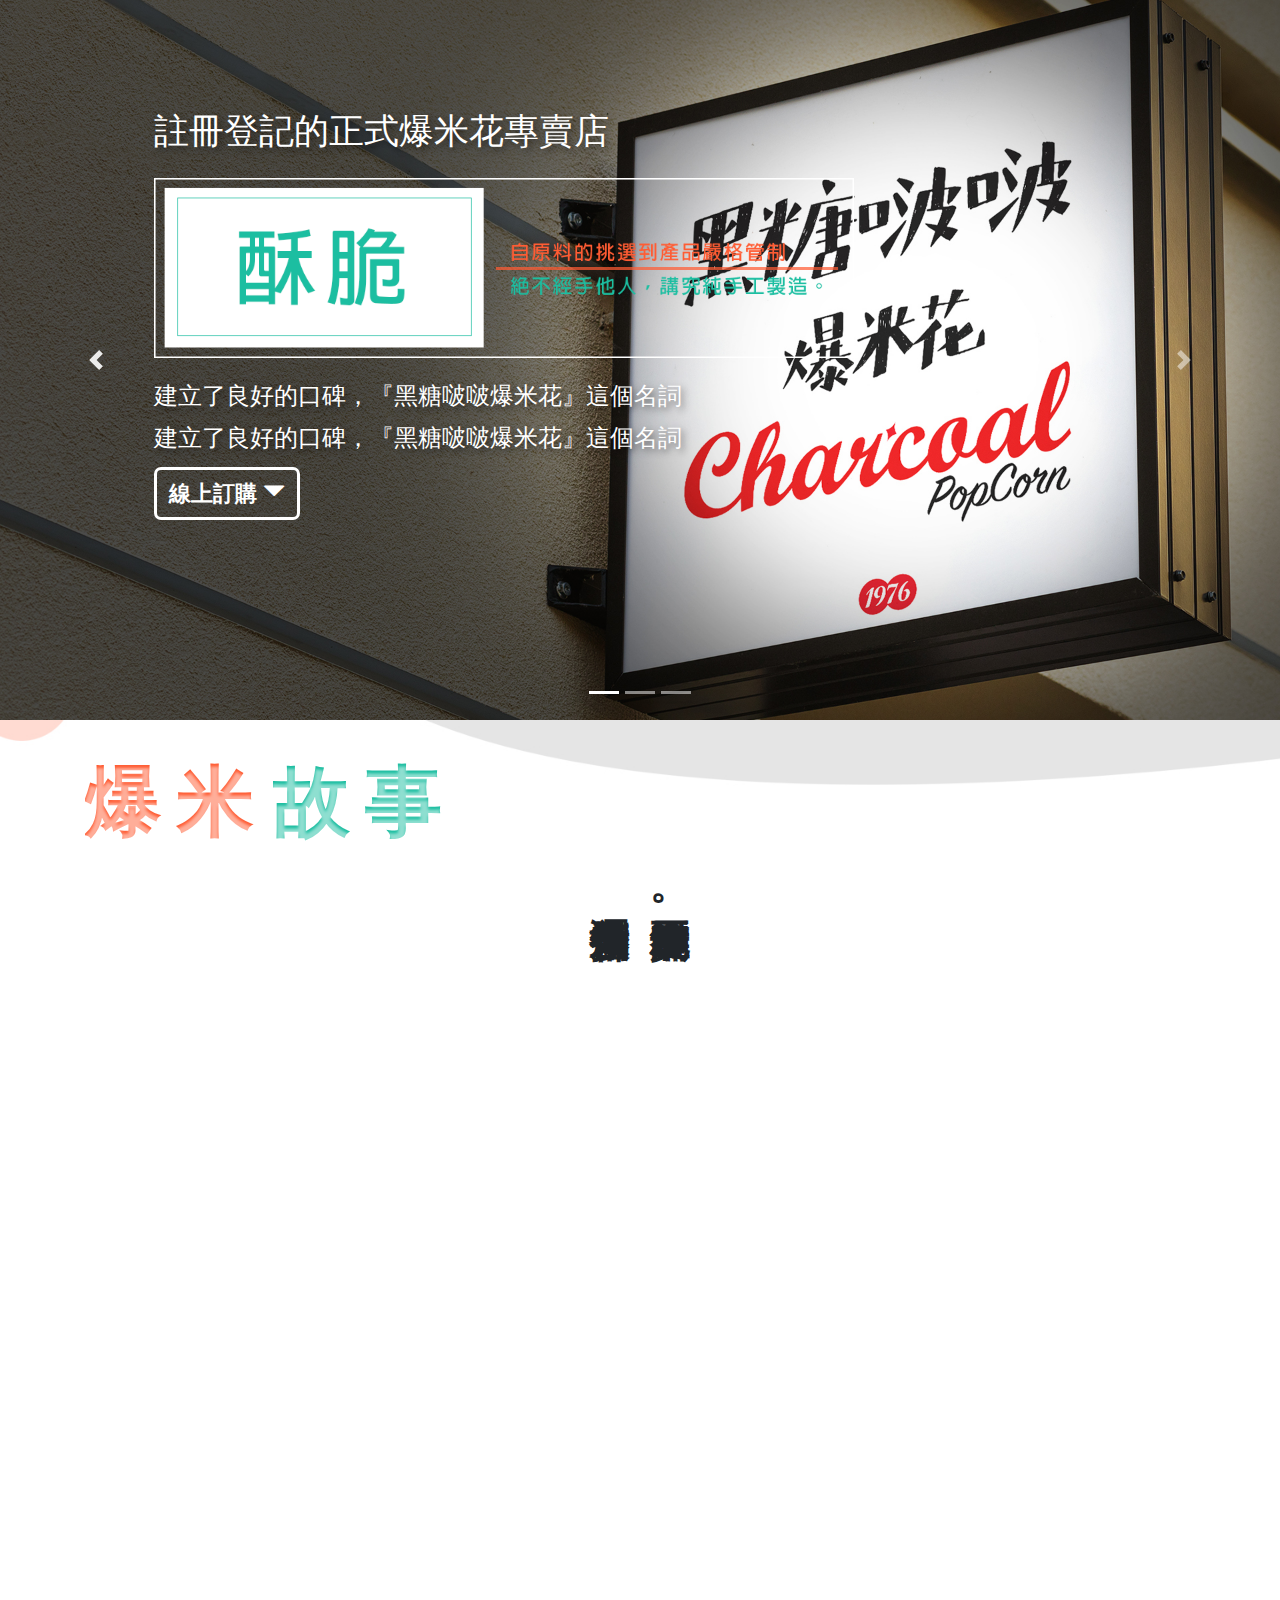
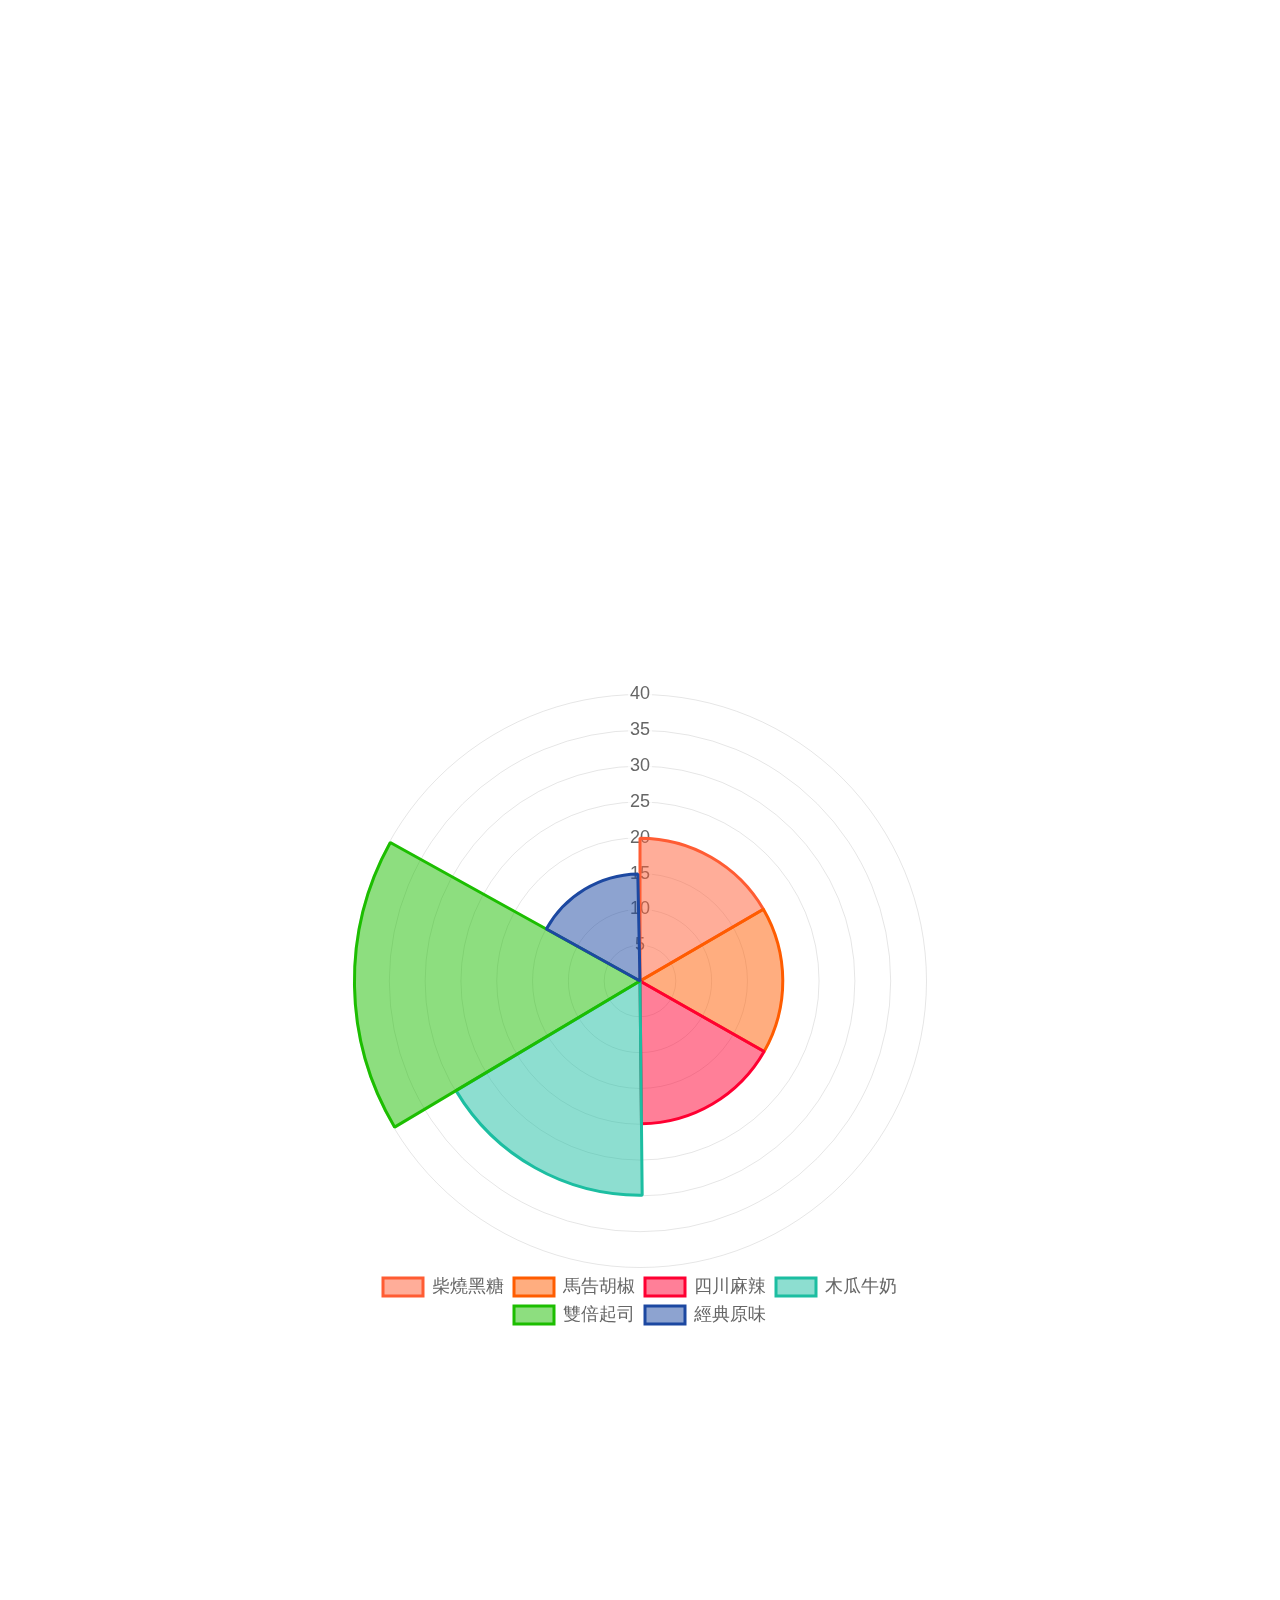
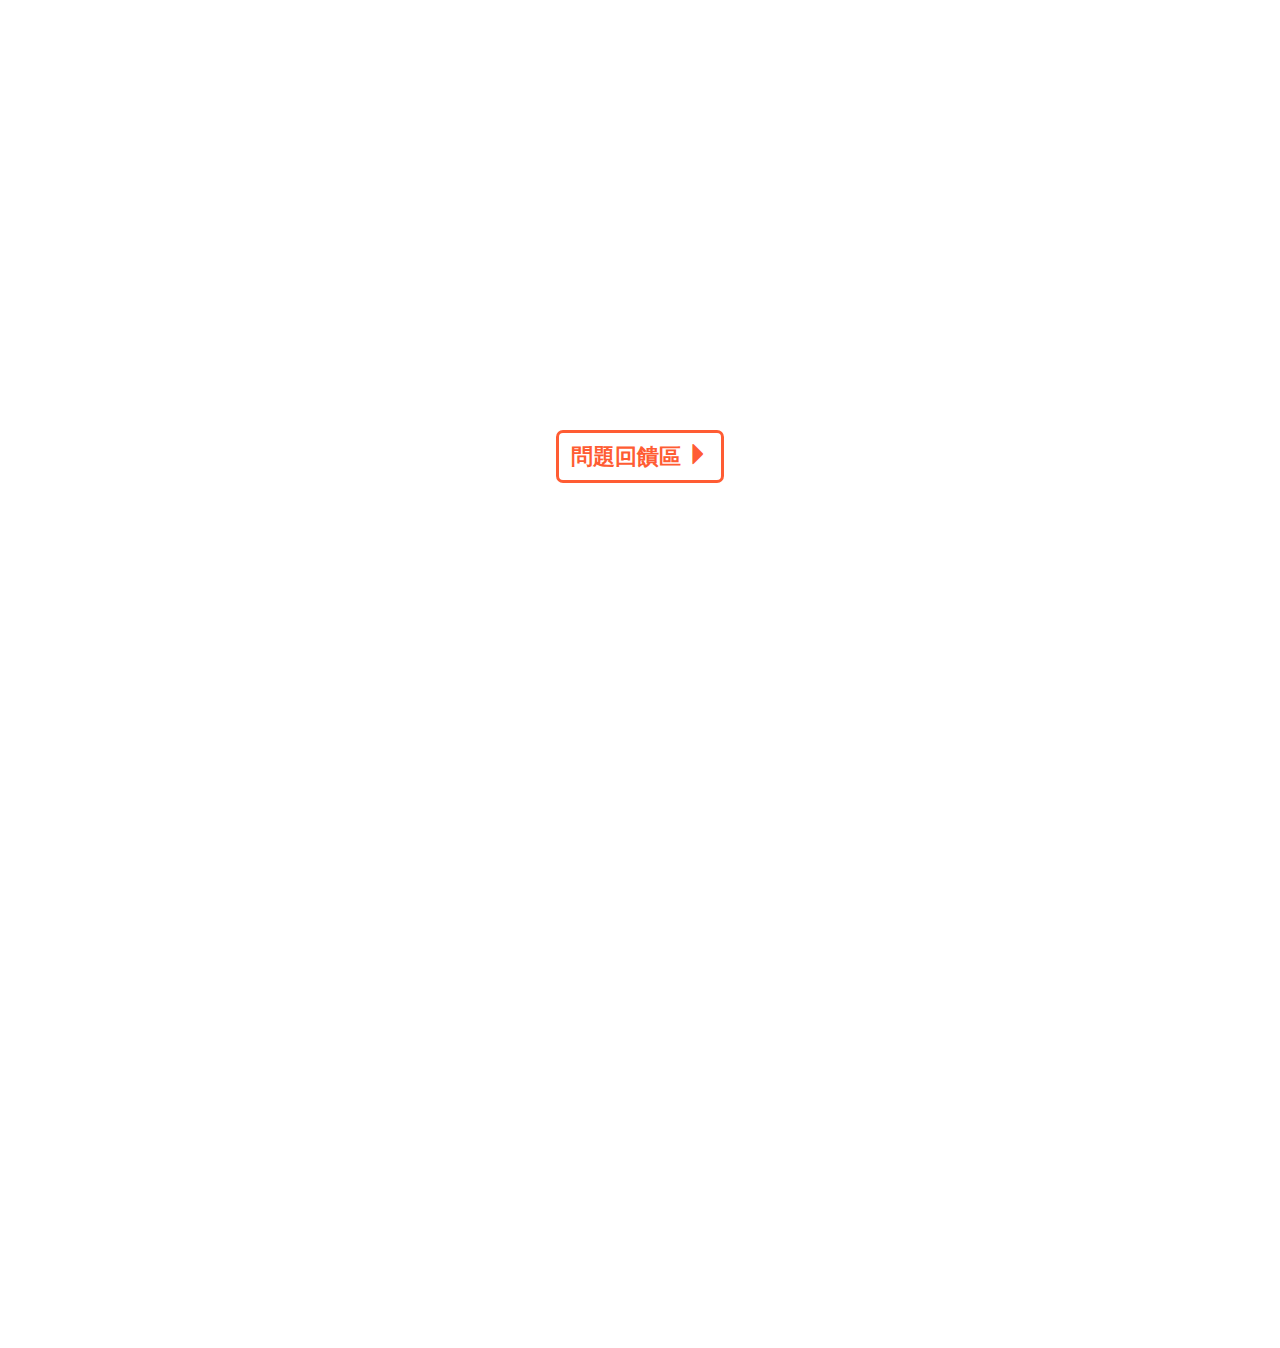
==== champion/index.html @ 4052f6fa "Step6: cart 基礎版型" ====
<html>
    <head>
        <link rel="stylesheet" href="css/bootstrap-4.0.0.css">
        <link rel="stylesheet" href="css/animate.css">
        <link rel="stylesheet" href="css/gly.css">
        <link rel="stylesheet" href="css/index.css">
    </head>
    <body>
        <div id="carouselExampleIndicators" class="carousel slide" data-ride="carousel">
            <ol class="carousel-indicators">
              <li data-target="#carouselExampleIndicators" data-slide-to="0" class="active"></li>
              <li data-target="#carouselExampleIndicators" data-slide-to="1"></li>
              <li data-target="#carouselExampleIndicators" data-slide-to="2"></li>
            </ol>
            <div class="carousel-inner">
              <div class="carousel-item active">
                <img src="images/se1.jpg" class="d-block w-100" alt="...">
                <div class="carousel-caption d-none d-md-block text-left">
                    <h2 class="white animate__animated animate__fadeInLeft ">註冊登記的正式爆米花專賣店</h2>
                    <div>
                        <img class="tt animate__animated animate__fadeIn animate__delay-1s" src="images/t1.png" alt="">
                    </div>
                    <h4 class="white animate__animated animate__fadeInRight">
                        建立了良好的口碑，『黑糖啵啵爆米花』這個名詞 <br>
                        建立了良好的口碑，『黑糖啵啵爆米花』這個名詞
                    </h4>
                    <a href="#order">
                        <button class="btn btn-white">
                            線上訂購    <span class="glyphicon glyphicon-triangle-bottom"></span>
                        </button>
                    </a>
                </div>
              </div>
              <div class="carousel-item">
                <img src="images/se2.jpg" class="d-block w-100" alt="...">
                <div class="carousel-caption d-none d-md-block text-left">
                    <h2 class="white animate__animated animate__fadeInLeft">註冊登記的正式爆米花專賣店</h2>
                    <div>
                        <img class="tt animate__animated animate__fadeIn animate__delay-1s" src="images/t2.png" alt="">
                    </div>
                    <h4 class="white animate__animated animate__fadeInRight">
                        建立了良好的口碑，『黑糖啵啵爆米花』這個名詞 <br>
                        建立了良好的口碑，『黑糖啵啵爆米花』這個名詞
                    </h4>
                    <a href="#order">
                        <button class="btn btn-white">
                            線上訂購    <span class="glyphicon glyphicon-triangle-bottom"></span>
                        </button>
                    </a>
                </div>
              </div>
              <div class="carousel-item">
                <img src="images/se3.jpg" class="d-block w-100" alt="...">
                <div class="carousel-caption d-none d-md-block text-left">
                    <h2 class="white animate__animated animate__fadeInLeft">註冊登記的正式爆米花專賣店</h2>
                    <div>
                        <img class="tt animate__animated animate__fadeIn animate__delay-1s" src="images/t3.png" alt="">
                    </div>
                    <h4 class="white animate__animated animate__fadeInRight">
                        建立了良好的口碑，『黑糖啵啵爆米花』這個名詞 <br>
                        建立了良好的口碑，『黑糖啵啵爆米花』這個名詞
                    </h4>
                    <a href="#order">
                        <button class="btn btn-white">
                            線上訂購    <span class="glyphicon glyphicon-triangle-bottom"></span>
                        </button>
                    </a>
                </div>
              </div>
            </div>
            <a class="carousel-control-prev" href="#carouselExampleIndicators" role="button" data-slide="prev">
              <span class="carousel-control-prev-icon" aria-hidden="true"></span>
              <span class="sr-only">Previous</span>
            </a>
            <a class="carousel-control-next" href="#carouselExampleIndicators" role="button" data-slide="next">
              <span class="carousel-control-next-icon" aria-hidden="true"></span>
              <span class="sr-only">Next</span>
            </a>
          </div>
        <section class="page1">
            <div class="container">
                <div class="row">
                    <div class="col-12 wow animate__fadeInLeft mt-4">
                        <div class="inshadow">
                            <span class="shadow_o">爆米</span>
                            <span class="shadow_c">故事</span>
                        </div>
                    </div>
                    <div class="col-12 wow animate__fadeInLeft"  data-wow-delay="1s">
                        <div class="line">
                            獨創爆香奈米技術<br>
                            粒粒飽滿厚實不卡牙。
                        </div>
                    </div>
                    <div class="col-12 wow">
                        <div class="text-width w-50 mx-auto lh">
                            在經濟的強烈壓力下，時年約十七歲的米果先生，便開始向外尋訪、遠赴日本東京都決心拜師學習爆米花手藝，習得一技之長；
                            並與父親協力研發改良爆米花口味和口感，<strong>現在就讓我們一起探討爆米的故事吧！</strong>
                            本網站提供線上訂購服務，熱愛爆米的小夥伴們能夠前往「線上訂購」選擇您所喜愛的口味做下訂，透過「熱銷推薦」查看近期最暢銷項目Top.1！若有相關問題歡迎至「服務中心 」諮詢，和我們共同沉浸在爆米的美好當中吧！
                        </div>
                    </div>
                </div>
            </div>
        </section>
        <section class="page2">
            <div class="container">
                <div class="row">
                    <div class="col-12 wow animate__fadeInLeft mt-4 mb-4">
                        <div class="inshadow">
                            <span class="shadow_o">線上</span>
                            <span class="shadow_c">訂購</span>
                        </div>
                    </div>
                    <div class="col-lg-9 col-12 wow animate__fadeInLeft row" data-wow-delay="1s">
                        <div class="col-lg-4 col-12">
                            <div class="card">
                                <div class="card-body text-center">
                                    <img src="images/h1.jpg" alt="" class="card-img-top">
                                    <h5>木瓜牛奶口味</h5>
                                    <h6>NT$150</h6>
                                    <div class="am">
                                        <span class="glyphicon glyphicon-minus-sign"></span>
                                        <input type="text" class="form-control">
                                        <span class="glyphicon glyphicon-plus-sign"></span>
                                    </div>
                                </div> <br>
                            </div>
                        </div>
                        <div class="col-lg-4 col-12">
                            <div class="card">
                                <div class="card-body text-center">
                                    <img src="images/h1.jpg" alt="" class="card-img-top">
                                    <h5>木瓜牛奶口味</h5>
                                    <h6>NT$150</h6>
                                    <div class="am">
                                        <span class="glyphicon glyphicon-minus-sign"></span>
                                        <input type="text" class="form-control">
                                        <span class="glyphicon glyphicon-plus-sign"></span>
                                    </div>
                                </div> <br>
                            </div>
                        </div>
                        <div class="col-lg-4 col-12">
                            <div class="card">
                                <div class="card-body text-center">
                                    <img src="images/h1.jpg" alt="" class="card-img-top">
                                    <h5>木瓜牛奶口味</h5>
                                    <h6>NT$150</h6>
                                    <div class="am">
                                        <span class="glyphicon glyphicon-minus-sign"></span>
                                        <input type="text" class="form-control">
                                        <span class="glyphicon glyphicon-plus-sign"></span>
                                    </div>
                                </div> <br>
                            </div>
                        </div>
                        <div class="col-lg-4 col-12">
                            <div class="card">
                                <div class="card-body text-center">
                                    <img src="images/h1.jpg" alt="" class="card-img-top">
                                    <h5>木瓜牛奶口味</h5>
                                    <h6>NT$150</h6>
                                    <div class="am">
                                        <span class="glyphicon glyphicon-minus-sign"></span>
                                        <input type="text" class="form-control">
                                        <span class="glyphicon glyphicon-plus-sign"></span>
                                    </div>
                                </div> <br>
                            </div>
                        </div>
                        <div class="col-lg-4 col-12">
                            <div class="card">
                                <div class="card-body text-center">
                                    <img src="images/h1.jpg" alt="" class="card-img-top">
                                    <h5>木瓜牛奶口味</h5>
                                    <h6>NT$150</h6>
                                    <div class="am">
                                        <span class="glyphicon glyphicon-minus-sign"></span>
                                        <input type="text" class="form-control">
                                        <span class="glyphicon glyphicon-plus-sign"></span>
                                    </div>
                                </div> <br>
                            </div>
                        </div>
                        <div class="col-lg-4 col-12">
                            <div class="card">
                                <div class="card-body text-center">
                                    <img src="images/h1.jpg" alt="" class="card-img-top">
                                    <h5>木瓜牛奶口味</h5>
                                    <h6>NT$150</h6>
                                    <div class="am">
                                        <span class="glyphicon glyphicon-minus-sign"></span>
                                        <input type="text" class="form-control">
                                        <span class="glyphicon glyphicon-plus-sign"></span>
                                    </div>
                                </div> <br>
                            </div>
                        </div>
                    </div>
                    <div class="col-lg-3 col-12 wow animate__fadeInRight">
                        <div>
                            <h1>購物車 <span class="glyphicon glyphicon-shopping-cart"></span> </h1>
                            <hr>
                            <div class="text-center">
                                <div>
                                    於左方選擇您所喜愛的口味 按下"送出"後即可完成訂單
                                </div>
                                <div>
                                    <h5>柴燒黑糖 <span class="shop_no">0</span> 包 </h5>
                                    <h5>柴燒黑糖 <span class="shop_no">0</span> 包 </h5>
                                    <h5>柴燒黑糖 <span class="shop_no">0</span> 包 </h5>
                                </div>
                                <div class="shop_tb">
                                    <div>小計$</div>
                                    <div>0</div>
                                    <div>元</div>
                                </div>
                                <div class="shop_tb">
                                    <div>運費$</div>
                                    <div>0</div>
                                    <div>元</div>
                                </div>
                                <div class="shop_tb">
                                    <div>總計$</div>
                                    <div>0</div>
                                    <div>元</div>
                                </div>
                                <br>
                                <a href="#" data-toggle="modal" data-target="#shop_usd">
                                    <button class="btn-white">送出</button>
                                </a>
                            </div>
                        </div>
                    </div>
                </div>
            </div>
        </section>
        <div class="container" id="report">
            <div class="row">
                <div class="col-12 text-center wow animate__fadeInLeft mt-3">
                    <div class="inshadow">
                        <span class="shadow_o">熱銷</span>
                        <span class="shadow_c">推薦</span>
                    </div>
                </div>
                <div class="col-12 text-center wow animate__fadeInLeft mt-4">
                    <h5>即時熱銷商品更新，使用滑鼠點擊還能夠看更詳細！</h5>
                </div>
                <div class="col-12">
                    <div class="chart">
                        <canvas id='myChart'></canvas>
                    </div>
                </div>
            </div>
        </div>
        <section class="page3">
            <div class="container">
                <div class="row">
                    <div class="col-12 wow animate__fadeInLeft mt-4 mb-4">
                        <div class="inshadow">
                            <span class="shadow_o">就。很</span>
                            <span class="shadow_c">。天然</span>
                        </div>
                    </div>
                    <div class="col-lg-4 col-12 wow animate__fadeInDown" data-wow-delay="1s">
                        <div class="card">
                            <img src="images/n1.jpg" alt="" class="card-img-top">
                            <div class="card-body text-center">
                                <h5 class="card-title">堅持使用在地契作玉米</h5>
                                <p class="card-text text-left">
                                    黑糖波波爆米花老店的爆米花，一直由創辦人米香茂先生，自原料的挑選到產品嚴格管制，絕不經手他人，講究純手工製造...
                                </p>
                                <a href="" class="btn btn-success" data-toggle="modal" data-target="#n1">More</a>
                            </div>
                        </div>
                    </div>
                    <div class="col-lg-4 col-12 wow animate__fadeInDown" data-wow-delay="1.5s">
                        <div class="card">
                            <img src="images/n2.jpg" alt="" class="card-img-top">
                            <div class="card-body text-center">
                                <h5 class="card-title">堅持使用在地契作玉米</h5>
                                <p class="card-text text-left">
                                    黑糖波波爆米花老店的爆米花，一直由創辦人米香茂先生，自原料的挑選到產品嚴格管制，絕不經手他人，講究純手工製造...
                                </p>
                                <a href="" class="btn btn-success" data-toggle="modal" data-target="#n2">More</a>
                            </div>
                        </div>
                    </div>
                    <div class="col-lg-4 col-12 wow animate__fadeInDown" data-wow-delay="2s">
                        <div class="card">
                            <img src="images/n3.jpg" alt="" class="card-img-top">
                            <div class="card-body text-center">
                                <h5 class="card-title">堅持使用在地契作玉米</h5>
                                <p class="card-text text-left">
                                    黑糖波波爆米花老店的爆米花，一直由創辦人米香茂先生，自原料的挑選到產品嚴格管制，絕不經手他人，講究純手工製造...
                                </p>
                                <a href="" class="btn btn-success" data-toggle="modal" data-target="#n3">More</a>
                            </div>
                        </div>
                    </div>
                    <div class="col-12 text-center mt-5 mb-5">
                        <br><br>
                        <a href="#board">
                            <button class="btn-danger">
                                問題回饋區 <span class="glyphicon glyphicon-triangle-right"></span>
                            </button>
                        </a>
                        <br><br><br>
                    </div>
                </div>
            </div>
        </section>
    
        <section class="page4" id='board'>
            <div class="container">
                <div class="row">
                    <div class="col-12 text-center wow animate__fadeInLeft mt-4">
                        <div class="inshadow">
                            <span class="shadow_o">服務</span>
                            <span class="shadow_c">中心</span>
                        </div>
                    </div>
                    <div class="col-lg-6 col-12 wow animate__fadeInLeft"  data-wow-delay="1s">
                        <br><br>
                        <h1 class="tas white">顧客諮詢...  <span class="glyphicon glyphicon-send"></span> </h1><br>
                        <h5 class="tas white lh">歡迎大家在這邊留下相關的建議與問題
                            供我們團隊作為下次改善參考喔！ </h5>
                        <form action="">
                            <h4 class="tas white">暱稱</h4>
                            <input type="text" class="form-control" id="cname" required>
                            <h4 class="tas white">信箱</h4>
                            <input type="email" class="form-control" id="cemail" required>
                            <h4 class="tas white">留言</h4>
                            <textarea class="form-control" id="ctext" required></textarea> <br>
                            <div class="text-center">
                                <button type="submit" class="btn-white" onclick="chat()">送出</button>
                                &nbsp;&nbsp;&nbsp;
                                <button type="reset" class="btn-white">重設</button>
                            </div>
                        </form>
                    </div>
                    <div class="col-lg-6 col-12 wow animate__fadeInRight"  data-wow-delay="1s">
                        <div class="chat-section">
                            <h1 class="tomato">問題回饋區</h1>
                            <h3 class="text-right tomato">共有 <span id="chat_c">x</span> 筆資料 </h3>
                            <ul id="chat_to" class="p-0">
                                <li class="chat-box">
                                    <b class="chat-tit">
                                        <span>示範姓名</span>
                                        <span>示範 Email A@A.C*********</span>
                                    </b>
                                    <box>示範訊息</box>
                                </li>
                            </ul>
                        </div>
                    </div>
                </div>
            </div>
        </section>


        <!-- modal 區--->
        <div class="modal" id="n1">
            <div class="modal-dialog">
                <div class="modal-content">
                    <div class="modal-header mbox">
                        <img src="images/n1.jpg" class="mdata" width="100%" height="100%" alt="">
                        <button class="close" data-dismiss="modal">&times;</button>
                    </div>
                    <div class="modal-body">
                        <h3 class='text-center'>
                            掌握6分鐘，保留最佳風味
                        </h3>
                        <div class="modal-text lh">
                            歷經數年，在二兄妹的同心協力下，憑著精湛的爆米花手藝，特別重視「品質第一」的經營宗旨，針對市場需求為導向，完全符合大眾口味為訴求，提供顧客最多元的服務，因而受到廣大的社會大眾喜愛，不但打開市場銷路，建立了良好的口碑，『黑糖啵啵爆米花』這個名詞因而傳遍全台，成為著名的台中特產，也打響在市場上的名號。
                        </div>
                    </div>
                    <div class="modal-footer">
                        <h6>猜您也喜歡：<strong>#口感酥脆 #堅持品質 #精湛手藝</strong>  </h6>
                        <div class="btn" onclick="ilike(1)">
                            <span class="glyphicon glyphicon-heart-empty orange" id="uplike1"></span> 
                            <h6 class="orange"><span class="liket" id="i-like1">7</span></h6> 
                        </div>
                        <button class="btn-success" data-dismiss="modal">關閉</button>
                    </div>
                </div>
            </div>
        </div>

        <div class="modal" id="n2">
            <div class="modal-dialog">
                <div class="modal-content">
                    <div class="modal-header mbox">
                        <img src="images/n2.jpg" class="mdata" width="100%" height="100%" alt="">
                        <button class="close" data-dismiss="modal">&times;</button>
                    </div>
                    <div class="modal-body">
                        <h3 class='text-center'>
                            掌握6分鐘，保留最佳風味
                        </h3>
                        <div class="modal-text lh">
                            歷經數年，在二兄妹的同心協力下，憑著精湛的爆米花手藝，特別重視「品質第一」的經營宗旨，針對市場需求為導向，完全符合大眾口味為訴求，提供顧客最多元的服務，因而受到廣大的社會大眾喜愛，不但打開市場銷路，建立了良好的口碑，『黑糖啵啵爆米花』這個名詞因而傳遍全台，成為著名的台中特產，也打響在市場上的名號。
                        </div>
                    </div>
                    <div class="modal-footer">
                        <h6>猜您也喜歡：<strong>#口感酥脆 #堅持品質 #精湛手藝</strong>  </h6>
                        <div class="btn" onclick="ilike(2)">
                            <span class="glyphicon glyphicon-heart-empty orange" id="uplike2"></span> 
                            <h6 class="orange"><span class="liket" id="i-like2">7</span></h6> 
                        </div>
                        <button class="btn-success" data-dismiss="modal">關閉</button>
                    </div>
                </div>
            </div>
        </div>

        <div class="modal" id="n3">
            <div class="modal-dialog">
                <div class="modal-content">
                    <div class="modal-header mbox">
                        <img src="images/n3.jpg" class="mdata" width="100%" height="100%" alt="">
                        <button class="close" data-dismiss="modal">&times;</button>
                    </div>
                    <div class="modal-body">
                        <h3 class='text-center'>
                            掌握6分鐘，保留最佳風味
                        </h3>
                        <div class="modal-text lh">
                            歷經數年，在二兄妹的同心協力下，憑著精湛的爆米花手藝，特別重視「品質第一」的經營宗旨，針對市場需求為導向，完全符合大眾口味為訴求，提供顧客最多元的服務，因而受到廣大的社會大眾喜愛，不但打開市場銷路，建立了良好的口碑，『黑糖啵啵爆米花』這個名詞因而傳遍全台，成為著名的台中特產，也打響在市場上的名號。
                        </div>
                    </div>
                    <div class="modal-footer">
                        <h6>猜您也喜歡：<strong>#口感酥脆 #堅持品質 #精湛手藝</strong>  </h6>
                        <div class="btn" onclick="ilike(3)">
                            <span class="glyphicon glyphicon-heart-empty orange" id="uplike3"></span> 
                            <h6 class="orange"><span class="liket" id="i-like3">7</span></h6> 
                        </div>
                        <button class="btn-success" data-dismiss="modal">關閉</button>
                    </div>
                </div>
            </div>
        </div>
        <script src="js/jquery-3.2.1.min.js"></script>
        <script src="js/popper.min.js"></script>
        <script src="js/bootstrap-4.0.0.js"></script>
        <script src="js/chart.js"></script>
        <script src="js/wow.min.js"></script>
        <script src="js/index.js"></script>
    </body>
</html>
---- champion/css/gly.css ----
@charset "utf-8";
/* CSS Document */

@font-face {
  font-family: 'Glyphicons Halflings';

  src: url('../fonts/glyphicons-halflings-regular.eot');
  src: url('../fonts/glyphicons-halflings-regular.eot?#iefix') format('embedded-opentype'), url('../fonts/glyphicons-halflings-regular.woff2') format('woff2'), url('../fonts/glyphicons-halflings-regular.woff') format('woff'), url('../fonts/glyphicons-halflings-regular.ttf') format('truetype'), url('../fonts/glyphicons-halflings-regular.svg#glyphicons_halflingsregular') format('svg');
}
.glyphicon {
  position: relative;
  top: 1px;
  display: inline-block;
  font-family: 'Glyphicons Halflings';
  font-style: normal;
  font-weight: normal;
  line-height: 1;

  -webkit-font-smoothing: antialiased;
  -moz-osx-font-smoothing: grayscale;
}
.glyphicon-asterisk:before {
  content: "\002a";
}
.glyphicon-plus:before {
  content: "\002b";
}
.glyphicon-euro:before,
.glyphicon-eur:before {
  content: "\20ac";
}
.glyphicon-minus:before {
  content: "\2212";
}
.glyphicon-cloud:before {
  content: "\2601";
}
.glyphicon-envelope:before {
  content: "\2709";
}
.glyphicon-pencil:before {
  content: "\270f";
}
.glyphicon-glass:before {
  content: "\e001";
}
.glyphicon-music:before {
  content: "\e002";
}
.glyphicon-search:before {
  content: "\e003";
}
.glyphicon-heart:before {
  content: "\e005";
}
.glyphicon-star:before {
  content: "\e006";
}
.glyphicon-star-empty:before {
  content: "\e007";
}
.glyphicon-user:before {
  content: "\e008";
}
.glyphicon-film:before {
  content: "\e009";
}
.glyphicon-th-large:before {
  content: "\e010";
}
.glyphicon-th:before {
  content: "\e011";
}
.glyphicon-th-list:before {
  content: "\e012";
}
.glyphicon-ok:before {
  content: "\e013";
}
.glyphicon-remove:before {
  content: "\e014";
}
.glyphicon-zoom-in:before {
  content: "\e015";
}
.glyphicon-zoom-out:before {
  content: "\e016";
}
.glyphicon-off:before {
  content: "\e017";
}
.glyphicon-signal:before {
  content: "\e018";
}
.glyphicon-cog:before {
  content: "\e019";
}
.glyphicon-trash:before {
  content: "\e020";
}
.glyphicon-home:before {
  content: "\e021";
}
.glyphicon-file:before {
  content: "\e022";
}
.glyphicon-time:before {
  content: "\e023";
}
.glyphicon-road:before {
  content: "\e024";
}
.glyphicon-download-alt:before {
  content: "\e025";
}
.glyphicon-download:before {
  content: "\e026";
}
.glyphicon-upload:before {
  content: "\e027";
}
.glyphicon-inbox:before {
  content: "\e028";
}
.glyphicon-play-circle:before {
  content: "\e029";
}
.glyphicon-repeat:before {
  content: "\e030";
}
.glyphicon-refresh:before {
  content: "\e031";
}
.glyphicon-list-alt:before {
  content: "\e032";
}
.glyphicon-lock:before {
  content: "\e033";
}
.glyphicon-flag:before {
  content: "\e034";
}
.glyphicon-headphones:before {
  content: "\e035";
}
.glyphicon-volume-off:before {
  content: "\e036";
}
.glyphicon-volume-down:before {
  content: "\e037";
}
.glyphicon-volume-up:before {
  content: "\e038";
}
.glyphicon-qrcode:before {
  content: "\e039";
}
.glyphicon-barcode:before {
  content: "\e040";
}
.glyphicon-tag:before {
  content: "\e041";
}
.glyphicon-tags:before {
  content: "\e042";
}
.glyphicon-book:before {
  content: "\e043";
}
.glyphicon-bookmark:before {
  content: "\e044";
}
.glyphicon-print:before {
  content: "\e045";
}
.glyphicon-camera:before {
  content: "\e046";
}
.glyphicon-font:before {
  content: "\e047";
}
.glyphicon-bold:before {
  content: "\e048";
}
.glyphicon-italic:before {
  content: "\e049";
}
.glyphicon-text-height:before {
  content: "\e050";
}
.glyphicon-text-width:before {
  content: "\e051";
}
.glyphicon-align-left:before {
  content: "\e052";
}
.glyphicon-align-center:before {
  content: "\e053";
}
.glyphicon-align-right:before {
  content: "\e054";
}
.glyphicon-align-justify:before {
  content: "\e055";
}
.glyphicon-list:before {
  content: "\e056";
}
.glyphicon-indent-left:before {
  content: "\e057";
}
.glyphicon-indent-right:before {
  content: "\e058";
}
.glyphicon-facetime-video:before {
  content: "\e059";
}
.glyphicon-picture:before {
  content: "\e060";
}
.glyphicon-map-marker:before {
  content: "\e062";
}
.glyphicon-adjust:before {
  content: "\e063";
}
.glyphicon-tint:before {
  content: "\e064";
}
.glyphicon-edit:before {
  content: "\e065";
}
.glyphicon-share:before {
  content: "\e066";
}
.glyphicon-check:before {
  content: "\e067";
}
.glyphicon-move:before {
  content: "\e068";
}
.glyphicon-step-backward:before {
  content: "\e069";
}
.glyphicon-fast-backward:before {
  content: "\e070";
}
.glyphicon-backward:before {
  content: "\e071";
}
.glyphicon-play:before {
  content: "\e072";
}
.glyphicon-pause:before {
  content: "\e073";
}
.glyphicon-stop:before {
  content: "\e074";
}
.glyphicon-forward:before {
  content: "\e075";
}
.glyphicon-fast-forward:before {
  content: "\e076";
}
.glyphicon-step-forward:before {
  content: "\e077";
}
.glyphicon-eject:before {
  content: "\e078";
}
.glyphicon-chevron-left:before {
  content: "\e079";
}
.glyphicon-chevron-right:before {
  content: "\e080";
}
.glyphicon-plus-sign:before {
  content: "\e081";
}
.glyphicon-minus-sign:before {
  content: "\e082";
}
.glyphicon-remove-sign:before {
  content: "\e083";
}
.glyphicon-ok-sign:before {
  content: "\e084";
}
.glyphicon-question-sign:before {
  content: "\e085";
}
.glyphicon-info-sign:before {
  content: "\e086";
}
.glyphicon-screenshot:before {
  content: "\e087";
}
.glyphicon-remove-circle:before {
  content: "\e088";
}
.glyphicon-ok-circle:before {
  content: "\e089";
}
.glyphicon-ban-circle:before {
  content: "\e090";
}
.glyphicon-arrow-left:before {
  content: "\e091";
}
.glyphicon-arrow-right:before {
  content: "\e092";
}
.glyphicon-arrow-up:before {
  content: "\e093";
}
.glyphicon-arrow-down:before {
  content: "\e094";
}
.glyphicon-share-alt:before {
  content: "\e095";
}
.glyphicon-resize-full:before {
  content: "\e096";
}
.glyphicon-resize-small:before {
  content: "\e097";
}
.glyphicon-exclamation-sign:before {
  content: "\e101";
}
.glyphicon-gift:before {
  content: "\e102";
}
.glyphicon-leaf:before {
  content: "\e103";
}
.glyphicon-fire:before {
  content: "\e104";
}
.glyphicon-eye-open:before {
  content: "\e105";
}
.glyphicon-eye-close:before {
  content: "\e106";
}
.glyphicon-warning-sign:before {
  content: "\e107";
}
.glyphicon-plane:before {
  content: "\e108";
}
.glyphicon-calendar:before {
  content: "\e109";
}
.glyphicon-random:before {
  content: "\e110";
}
.glyphicon-comment:before {
  content: "\e111";
}
.glyphicon-magnet:before {
  content: "\e112";
}
.glyphicon-chevron-up:before {
  content: "\e113";
}
.glyphicon-chevron-down:before {
  content: "\e114";
}
.glyphicon-retweet:before {
  content: "\e115";
}
.glyphicon-shopping-cart:before {
  content: "\e116";
}
.glyphicon-folder-close:before {
  content: "\e117";
}
.glyphicon-folder-open:before {
  content: "\e118";
}
.glyphicon-resize-vertical:before {
  content: "\e119";
}
.glyphicon-resize-horizontal:before {
  content: "\e120";
}
.glyphicon-hdd:before {
  content: "\e121";
}
.glyphicon-bullhorn:before {
  content: "\e122";
}
.glyphicon-bell:before {
  content: "\e123";
}
.glyphicon-certificate:before {
  content: "\e124";
}
.glyphicon-thumbs-up:before {
  content: "\e125";
}
.glyphicon-thumbs-down:before {
  content: "\e126";
}
.glyphicon-hand-right:before {
  content: "\e127";
}
.glyphicon-hand-left:before {
  content: "\e128";
}
.glyphicon-hand-up:before {
  content: "\e129";
}
.glyphicon-hand-down:before {
  content: "\e130";
}
.glyphicon-circle-arrow-right:before {
  content: "\e131";
}
.glyphicon-circle-arrow-left:before {
  content: "\e132";
}
.glyphicon-circle-arrow-up:before {
  content: "\e133";
}
.glyphicon-circle-arrow-down:before {
  content: "\e134";
}
.glyphicon-globe:before {
  content: "\e135";
}

.glyphicon-wrench:before {
  content: "\e136";
}
.glyphicon-tasks:before {
  content: "\e137";
}
.glyphicon-filter:before {
  content: "\e138";
}
.glyphicon-briefcase:before {
  content: "\e139";
}
.glyphicon-fullscreen:before {
  content: "\e140";
}
.glyphicon-dashboard:before {
  content: "\e141";
}
.glyphicon-paperclip:before {
  content: "\e142";
}
.glyphicon-heart-empty:before {
  content: "\e143";
}
.glyphicon-link:before {
  content: "\e144";
}
.glyphicon-phone:before {
  content: "\e145";
}
.glyphicon-pushpin:before {
  content: "\e146";
}
.glyphicon-usd:before {
  content: "\e148";
}
.glyphicon-gbp:before {
  content: "\e149";
}
.glyphicon-sort:before {
  content: "\e150";
}
.glyphicon-sort-by-alphabet:before {
  content: "\e151";
}
.glyphicon-sort-by-alphabet-alt:before {
  content: "\e152";
}
.glyphicon-sort-by-order:before {
  content: "\e153";
}
.glyphicon-sort-by-order-alt:before {
  content: "\e154";
}
.glyphicon-sort-by-attributes:before {
  content: "\e155";
}
.glyphicon-sort-by-attributes-alt:before {
  content: "\e156";
}
.glyphicon-unchecked:before {
  content: "\e157";
}
.glyphicon-expand:before {
  content: "\e158";
}
.glyphicon-collapse-down:before {
  content: "\e159";
}
.glyphicon-collapse-up:before {
  content: "\e160";
}
.glyphicon-log-in:before {
  content: "\e161";
}
.glyphicon-flash:before {
  content: "\e162";
}
.glyphicon-log-out:before {
  content: "\e163";
}
.glyphicon-new-window:before {
  content: "\e164";
}
.glyphicon-record:before {
  content: "\e165";
}
.glyphicon-save:before {
  content: "\e166";
}
.glyphicon-open:before {
  content: "\e167";
}
.glyphicon-saved:before {
  content: "\e168";
}
.glyphicon-import:before {
  content: "\e169";
}
.glyphicon-export:before {
  content: "\e170";
}
.glyphicon-send:before {
  content: "\e171";
}
.glyphicon-floppy-disk:before {
  content: "\e172";
}
.glyphicon-floppy-saved:before {
  content: "\e173";
}
.glyphicon-floppy-remove:before {
  content: "\e174";
}
.glyphicon-floppy-save:before {
  content: "\e175";
}
.glyphicon-floppy-open:before {
  content: "\e176";
}
.glyphicon-credit-card:before {
  content: "\e177";
}
.glyphicon-transfer:before {
  content: "\e178";
}
.glyphicon-cutlery:before {
  content: "\e179";
}
.glyphicon-header:before {
  content: "\e180";
}
.glyphicon-compressed:before {
  content: "\e181";
}
.glyphicon-earphone:before {
  content: "\e182";
}
.glyphicon-phone-alt:before {
  content: "\e183";
}
.glyphicon-tower:before {
  content: "\e184";
}
.glyphicon-stats:before {
  content: "\e185";
}
.glyphicon-sd-video:before {
  content: "\e186";
}
.glyphicon-hd-video:before {
  content: "\e187";
}
.glyphicon-subtitles:before {
  content: "\e188";
}
.glyphicon-sound-stereo:before {
  content: "\e189";
}
.glyphicon-sound-dolby:before {
  content: "\e190";
}
.glyphicon-sound-5-1:before {
  content: "\e191";
}
.glyphicon-sound-6-1:before {
  content: "\e192";
}
.glyphicon-sound-7-1:before {
  content: "\e193";
}
.glyphicon-copyright-mark:before {
  content: "\e194";
}
.glyphicon-registration-mark:before {
  content: "\e195";
}
.glyphicon-cloud-download:before {
  content: "\e197";
}
.glyphicon-cloud-upload:before {
  content: "\e198";
}
.glyphicon-tree-conifer:before {
  content: "\e199";
}
.glyphicon-tree-deciduous:before {
  content: "\e200";
}
.glyphicon-cd:before {
  content: "\e201";
}
.glyphicon-save-file:before {
  content: "\e202";
}
.glyphicon-open-file:before {
  content: "\e203";
}
.glyphicon-level-up:before {
  content: "\e204";
}
.glyphicon-copy:before {
  content: "\e205";
}
.glyphicon-paste:before {
  content: "\e206";
}
.glyphicon-alert:before {
  content: "\e209";
}
.glyphicon-equalizer:before {
  content: "\e210";
}
.glyphicon-king:before {
  content: "\e211";
}
.glyphicon-queen:before {
  content: "\e212";
}
.glyphicon-pawn:before {
  content: "\e213";
}
.glyphicon-bishop:before {
  content: "\e214";
}
.glyphicon-knight:before {
  content: "\e215";
}
.glyphicon-baby-formula:before {
  content: "\e216";
}
.glyphicon-tent:before {
  content: "\26fa";
}
.glyphicon-blackboard:before {
  content: "\e218";
}
.glyphicon-bed:before {
  content: "\e219";
}
.glyphicon-apple:before {
  content: "\f8ff";
}
.glyphicon-erase:before {
  content: "\e221";
}
.glyphicon-hourglass:before {
  content: "\231b";
}
.glyphicon-lamp:before {
  content: "\e223";
}
.glyphicon-duplicate:before {
  content: "\e224";
}
.glyphicon-piggy-bank:before {
  content: "\e225";
}
.glyphicon-scissors:before {
  content: "\e226";
}
.glyphicon-bitcoin:before {
  content: "\e227";
}
.glyphicon-btc:before {
  content: "\e227";
}
.glyphicon-xbt:before {
  content: "\e227";
}
.glyphicon-yen:before {
  content: "\00a5";
}
.glyphicon-jpy:before {
  content: "\00a5";
}
.glyphicon-ruble:before {
  content: "\20bd";
}
.glyphicon-rub:before {
  content: "\20bd";
}
.glyphicon-scale:before {
  content: "\e230";
}
.glyphicon-ice-lolly:before {
  content: "\e231";
}
.glyphicon-ice-lolly-tasted:before {
  content: "\e232";
}
.glyphicon-education:before {
  content: "\e233";
}
.glyphicon-option-horizontal:before {
  content: "\e234";
}
.glyphicon-option-vertical:before {
  content: "\e235";
}
.glyphicon-menu-hamburger:before {
  content: "\e236";
}
.glyphicon-modal-window:before {
  content: "\e237";
}
.glyphicon-oil:before {
  content: "\e238";
}
.glyphicon-grain:before {
  content: "\e239";
}
.glyphicon-sunglasses:before {
  content: "\e240";
}
.glyphicon-text-size:before {
  content: "\e241";
}
.glyphicon-text-color:before {
  content: "\e242";
}
.glyphicon-text-background:before {
  content: "\e243";
}
.glyphicon-object-align-top:before {
  content: "\e244";
}
.glyphicon-object-align-bottom:before {
  content: "\e245";
}
.glyphicon-object-align-horizontal:before {
  content: "\e246";
}
.glyphicon-object-align-left:before {
  content: "\e247";
}
.glyphicon-object-align-vertical:before {
  content: "\e248";
}
.glyphicon-object-align-right:before {
  content: "\e249";
}
.glyphicon-triangle-right:before {
  content: "\e250";
}
.glyphicon-triangle-left:before {
  content: "\e251";
}
.glyphicon-triangle-bottom:before {
  content: "\e252";
}
.glyphicon-triangle-top:before {
  content: "\e253";
}
.glyphicon-console:before {
  content: "\e254";
}
.glyphicon-superscript:before {
  content: "\e255";
}
.glyphicon-subscript:before {
  content: "\e256";
}
.glyphicon-menu-left:before {
  content: "\e257";
}
.glyphicon-menu-right:before {
  content: "\e258";
}
.glyphicon-menu-down:before {
  content: "\e259";
}
.glyphicon-menu-up:before {
  content: "\e260";
}
---- champion/css/index.css ----
body{
  height: 1500px;
}

.page1{
  background-image: url('../images/about_bg.jpg');
  background-position: top;
  background-size: cover;
  background-attachment: fixed;
  background-repeat: no-repeat;
}

.inshadow .shadow_o, .inshadow .shadow_c{
  text-shadow: rgba(255, 255, 255, 0.5) 0px 3px 3px;
  font-size: 6vw;
  letter-spacing: 15px;
  font-weight: bold;
  color: transparent;
  -webkit-background-clip: text;
  margin-top: 100px;
} 

.shadow_o{
  background-color: #ff5c33;
}

.shadow_c{
  background-color: #1cbea1;
}

.line{
  writing-mode: vertical-lr;
  font-size: 40px;
  font-weight: bold;
  margin: 0px auto;
  padding-bottom: 20px;
  padding-top: 30px;
}

.text-width{
  padding-bottom: 60px;
}

.lh{
  line-height: 32px;
}

strong{
  color: #ff5c33;
}

.orange{
  color: #ff5c33;
}

.page3{
  background-image: url('../images/news_bg.jpg');
  background-position: top;
  background-size: cover;
  background-attachment: fixed;
  background-repeat: no-repeat;
}

.btn-success{
  border: solid 3px #1cbea1;
  color:#1cbea1;
  padding: 7px 12px;
  border-radius: 7px;
  background-color: rgba(255, 255, 255, 0);
  transition: .5s;
  font-size: 22px;
  font-weight: bold;
}

.btn-success:hover{
  border: solid 3px #1cbea1;
  color:#fff;
  background-color: #1cbea1;
  transition: .5s;
}

.btn-danger{
  border: solid 3px #ff5c33;
  color:#ff5c33;
  padding: 7px 12px;
  border-radius: 7px;
  background-color: rgba(255, 255, 255, 0);
  transition: .5s;
  font-size: 22px;
  font-weight: bold;
}

.btn-danger:hover{
  border: solid 3px #ff5c33;
  color:#fff;
  background-color: #ff5c33;
  transition: .5s;
  cursor: pointer;
}

.mbox{
  padding: 0;
  margin: 0;
  border-top: 5px solid #1cbea1;
  border-bottom: 5px solid #1cbea1;
}

.mbox .close{
  position: absolute;
  color: #fff;
  top: 20px;
  right: 20px;
}

.carousel-caption{
  left: 12%;
  bottom: 25%;
}

.carousel-caption h2{
  text-shadow: rgba(0, 0, 0, 0.5) 3px 3px 7px;
  font-size: 2.7vw;
}

.carousel-caption h4{
  text-shadow: rgba(0, 0, 0, 0.5) 3px 3px 7px;
  line-height: 42px;
}

.btn-white{
  border: solid 3px #fff;
  color:#fff;
  padding: 7px 12px;
  border-radius: 7px;
  background-color: rgba(255, 255, 255, 0);
  transition: .5s;
  font-size: 22px;
  font-weight: bold;
}

.btn-white:hover{
  border: solid 3px #fff;
  color:#1cbea1;
  background-color: #fff;
  transition: .5s;
  cursor: pointer;
}

.tt{
  padding: 17px 0px;
  max-width: 700px;
}

.chart{
  max-width: 650px;
  height: 60%;
  margin: auto;
}

.chat-section{
  background-color: rgba(255, 255, 255, 0.9);
  border-radius: 20px;
  padding: 42px;
  min-height: 600px;
  margin-bottom: 30px;
  border: solid 4px #e1e1e1;
}

.chat-box{
list-style-type: none;
font-size: 1.2em;
}

.chat-tit{
  color: teal;
  display: flex;
  justify-content: space-between;
  padding-top: 30px;
}

box{
  display: block;
  border-left: 5px solid teal;
}

.page4{
  background-image: url('../images/board_bg.jpg');
  background-position: top;
  background-size: cover;
  background-attachment: fixed;
  background-repeat: no-repeat;
}

.tas{
  text-shadow: 3px 3px 5px rgba(0, 0, 0, 0.5);
}

.white{
  color: #fff
}

.tomato{
  color: tomato;
}

.shop_tb{
  display: flex;
  justify-content: center;
  margin: 20px 0px;
}

.am{
  display: flex;
  justify-content: center;
  align-items: center;
}
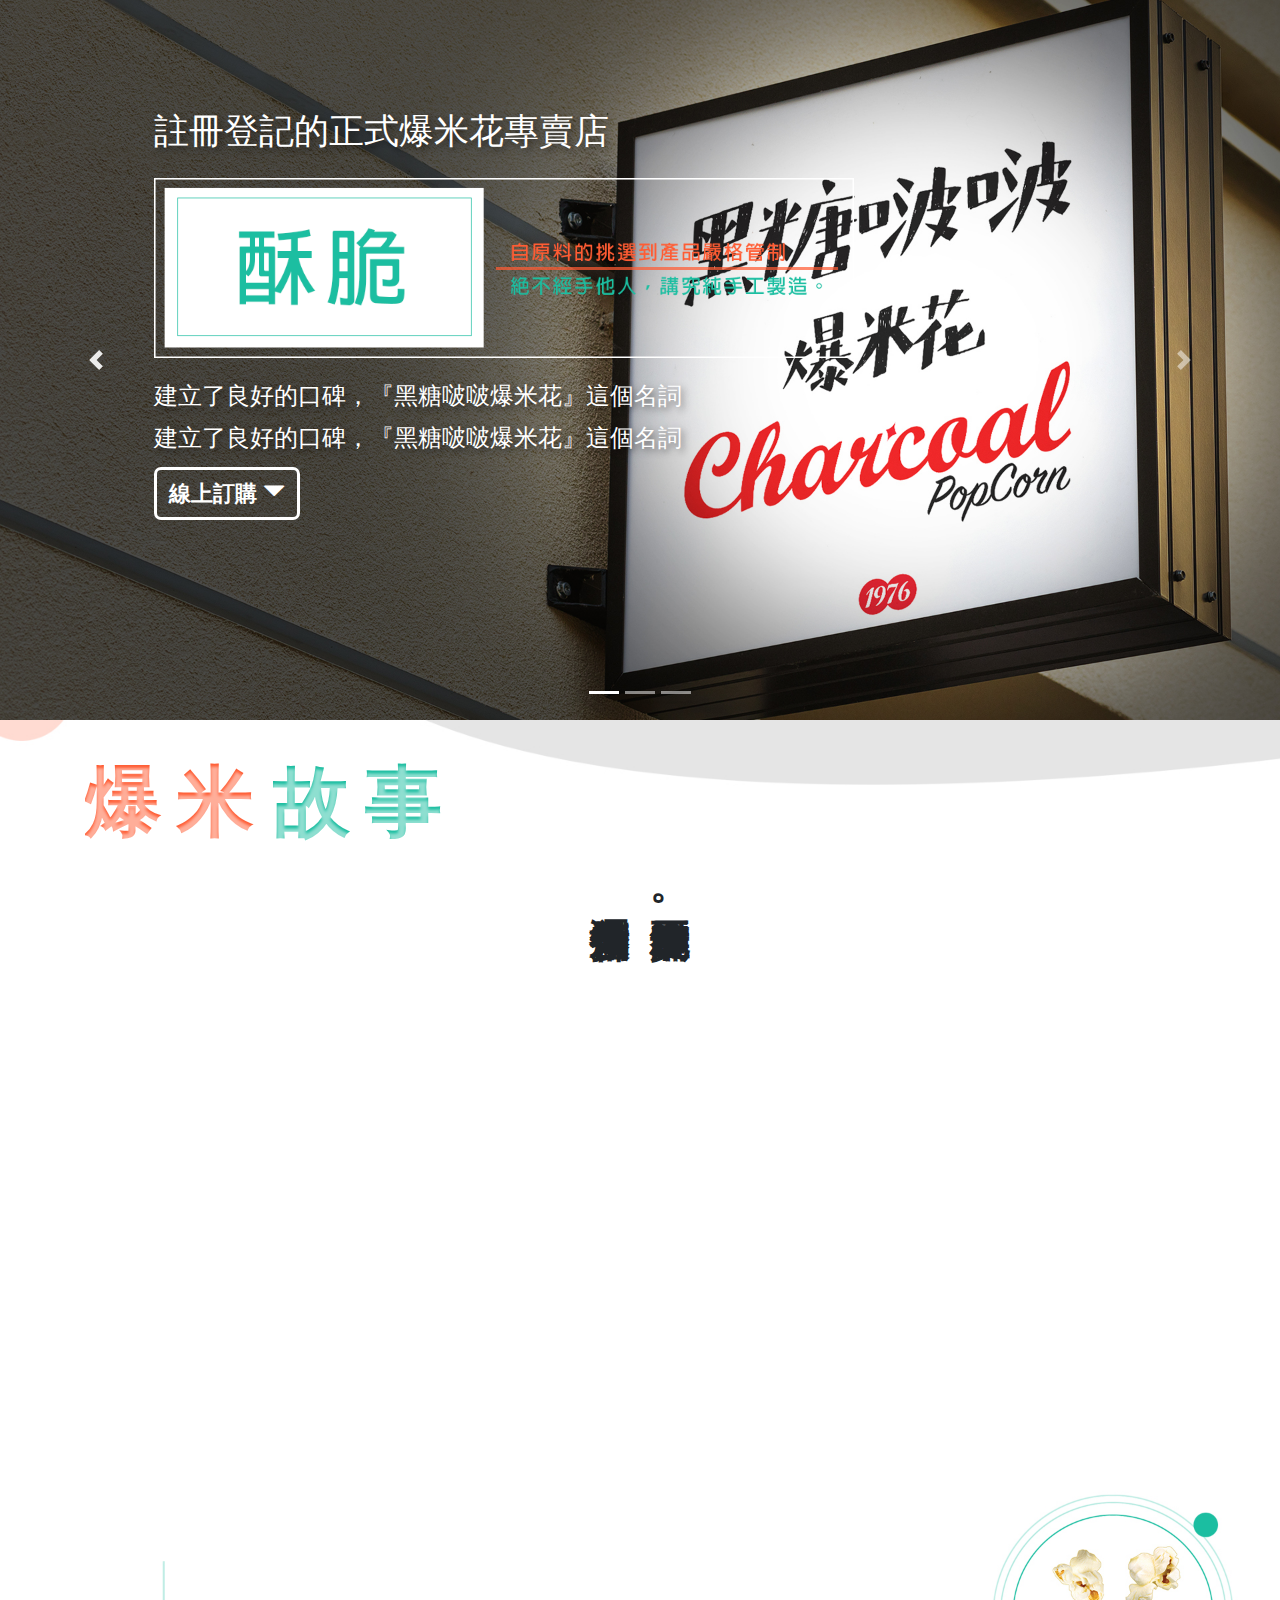
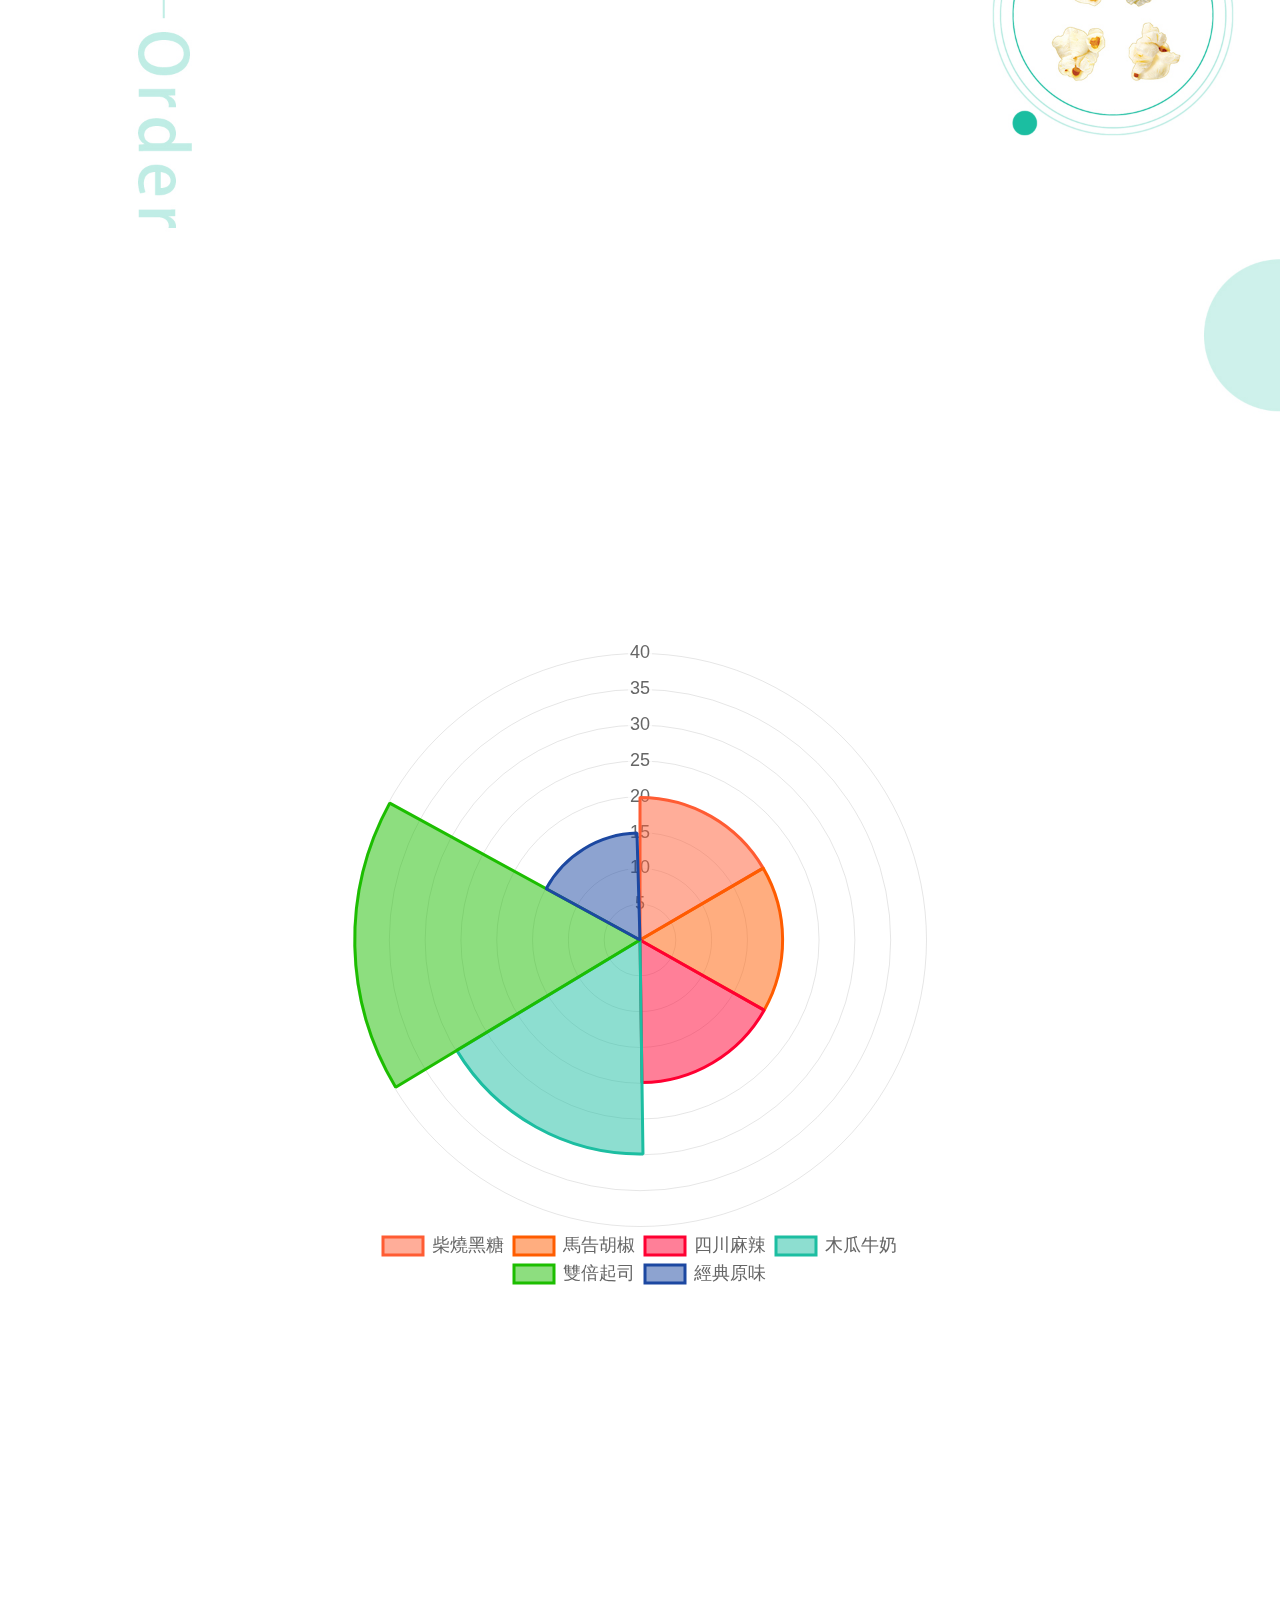
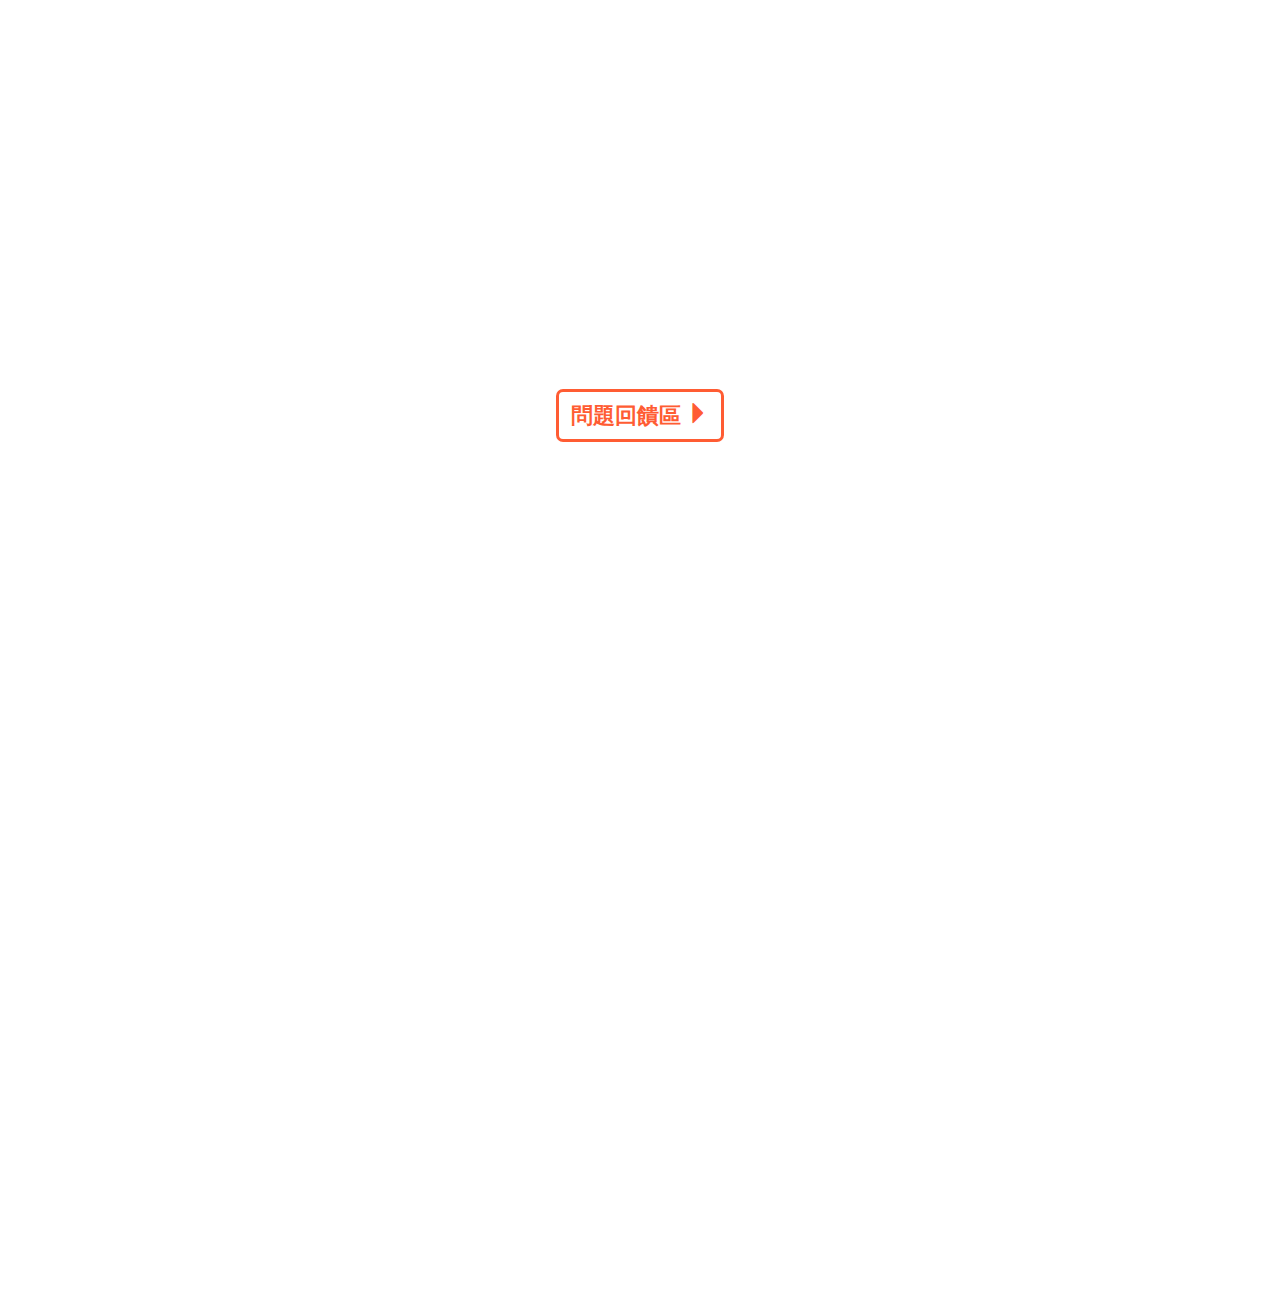
==== commit f1fc3cbc: "Step6: Cart 版型優化" ====
--- a/champion/index.html
+++ b/champion/index.html
@@ -115,123 +115,129 @@
                         <div class="col-lg-4 col-12">
                             <div class="card">
                                 <div class="card-body text-center">
-                                    <img src="images/h1.jpg" alt="" class="card-img-top">
-                                    <h5>木瓜牛奶口味</h5>
-                                    <h6>NT$150</h6>
-                                    <div class="am">
-                                        <span class="glyphicon glyphicon-minus-sign"></span>
-                                        <input type="text" class="form-control">
-                                        <span class="glyphicon glyphicon-plus-sign"></span>
-                                    </div>
-                                </div> <br>
-                            </div>
-                        </div>
-                        <div class="col-lg-4 col-12">
-                            <div class="card">
-                                <div class="card-body text-center">
-                                    <img src="images/h1.jpg" alt="" class="card-img-top">
-                                    <h5>木瓜牛奶口味</h5>
-                                    <h6>NT$150</h6>
-                                    <div class="am">
-                                        <span class="glyphicon glyphicon-minus-sign"></span>
-                                        <input type="text" class="form-control">
-                                        <span class="glyphicon glyphicon-plus-sign"></span>
-                                    </div>
-                                </div> <br>
-                            </div>
-                        </div>
-                        <div class="col-lg-4 col-12">
-                            <div class="card">
-                                <div class="card-body text-center">
-                                    <img src="images/h1.jpg" alt="" class="card-img-top">
-                                    <h5>木瓜牛奶口味</h5>
-                                    <h6>NT$150</h6>
-                                    <div class="am">
-                                        <span class="glyphicon glyphicon-minus-sign"></span>
-                                        <input type="text" class="form-control">
-                                        <span class="glyphicon glyphicon-plus-sign"></span>
-                                    </div>
-                                </div> <br>
-                            </div>
-                        </div>
-                        <div class="col-lg-4 col-12">
-                            <div class="card">
-                                <div class="card-body text-center">
-                                    <img src="images/h1.jpg" alt="" class="card-img-top">
-                                    <h5>木瓜牛奶口味</h5>
-                                    <h6>NT$150</h6>
-                                    <div class="am">
-                                        <span class="glyphicon glyphicon-minus-sign"></span>
-                                        <input type="text" class="form-control">
-                                        <span class="glyphicon glyphicon-plus-sign"></span>
-                                    </div>
-                                </div> <br>
-                            </div>
-                        </div>
-                        <div class="col-lg-4 col-12">
-                            <div class="card">
-                                <div class="card-body text-center">
-                                    <img src="images/h1.jpg" alt="" class="card-img-top">
-                                    <h5>木瓜牛奶口味</h5>
-                                    <h6>NT$150</h6>
-                                    <div class="am">
-                                        <span class="glyphicon glyphicon-minus-sign"></span>
-                                        <input type="text" class="form-control">
-                                        <span class="glyphicon glyphicon-plus-sign"></span>
-                                    </div>
-                                </div> <br>
-                            </div>
-                        </div>
-                        <div class="col-lg-4 col-12">
-                            <div class="card">
-                                <div class="card-body text-center">
-                                    <img src="images/h1.jpg" alt="" class="card-img-top">
-                                    <h5>木瓜牛奶口味</h5>
-                                    <h6>NT$150</h6>
-                                    <div class="am">
-                                        <span class="glyphicon glyphicon-minus-sign"></span>
-                                        <input type="text" class="form-control">
-                                        <span class="glyphicon glyphicon-plus-sign"></span>
-                                    </div>
-                                </div> <br>
-                            </div>
-                        </div>
-                    </div>
-                    <div class="col-lg-3 col-12 wow animate__fadeInRight">
-                        <div>
-                            <h1>購物車 <span class="glyphicon glyphicon-shopping-cart"></span> </h1>
-                            <hr>
-                            <div class="text-center">
-                                <div>
-                                    於左方選擇您所喜愛的口味 按下"送出"後即可完成訂單
-                                </div>
-                                <div>
-                                    <h5>柴燒黑糖 <span class="shop_no">0</span> 包 </h5>
-                                    <h5>柴燒黑糖 <span class="shop_no">0</span> 包 </h5>
-                                    <h5>柴燒黑糖 <span class="shop_no">0</span> 包 </h5>
-                                </div>
-                                <div class="shop_tb">
-                                    <div>小計$</div>
-                                    <div>0</div>
-                                    <div>元</div>
-                                </div>
-                                <div class="shop_tb">
-                                    <div>運費$</div>
-                                    <div>0</div>
-                                    <div>元</div>
-                                </div>
-                                <div class="shop_tb">
-                                    <div>總計$</div>
-                                    <div>0</div>
-                                    <div>元</div>
-                                </div>
-                                <br>
-                                <a href="#" data-toggle="modal" data-target="#shop_usd">
-                                    <button class="btn-white">送出</button>
-                                </a>
-                            </div>
-                        </div>
-                    </div>
+                                    <img src="images/h1.jpg" alt="" class="card-img-top o_img">
+                                    <h5 class="card-title">柴燒黑糖口味</h5>
+                                    <h6 class="tomato">NT$150</h6>
+                                    <div class="am">
+                                        <span class="glyphicon glyphicon-minus-sign shop_min"></span>
+                                        <input type="text" class="form-control cm">
+                                        <span class="glyphicon glyphicon-plus-sign shop_add"></span>
+                                    </div>
+                                </div> <br>
+                            </div>
+                        </div>
+                        <div class="col-lg-4 col-12">
+                            <div class="card">
+                                <div class="card-body text-center">
+                                    <img src="images/h2.jpg" alt="" class="card-img-top o_img">
+                                    <h5 class="card-title">馬告胡椒口味</h5>
+                                    <h6 class="tomato">NT$150</h6>
+                                    <div class="am">
+                                        <span class="glyphicon glyphicon-minus-sign shop_min"></span>
+                                        <input type="text" class="form-control cm">
+                                        <span class="glyphicon glyphicon-plus-sign shop_add"></span>
+                                    </div>
+                                </div> <br>
+                            </div>
+                        </div>
+                        <div class="col-lg-4 col-12">
+                            <div class="card">
+                                <div class="card-body text-center">
+                                    <img src="images/h3.jpg" alt="" class="card-img-top o_img">
+                                    <h5 class="card-title">四川麻辣口味</h5>
+                                    <h6 class="tomato">NT$150</h6>
+                                    <div class="am">
+                                        <span class="glyphicon glyphicon-minus-sign shop_min"></span>
+                                        <input type="text" class="form-control cm">
+                                        <span class="glyphicon glyphicon-plus-sign shop_add"></span>
+                                    </div>
+                                </div> <br>
+                            </div>
+                        </div>
+                        <div class="col-lg-4 col-12">
+                            <div class="card">
+                                <div class="card-body text-center">
+                                    <img src="images/h4.jpg" alt="" class="card-img-top o_img">
+                                    <h5 class="card-title">木瓜牛奶口味</h5>
+                                    <h6 class="tomato">NT$150</h6>
+                                    <div class="am">
+                                        <span class="glyphicon glyphicon-minus-sign shop_min"></span>
+                                        <input type="text" class="form-control cm">
+                                        <span class="glyphicon glyphicon-plus-sign shop_add"></span>
+                                    </div>
+                                </div> <br>
+                            </div>
+                        </div>
+                        <div class="col-lg-4 col-12">
+                            <div class="card">
+                                <div class="card-body text-center">
+                                    <img src="images/h5.jpg" alt="" class="card-img-top o_img">
+                                    <h5 class="card-title">雙倍起司口味</h5>
+                                    <h6 class="tomato">NT$120</h6>
+                                    <div class="am">
+                                        <span class="glyphicon glyphicon-minus-sign shop_min"></span>
+                                        <input type="text" class="form-control cm">
+                                        <span class="glyphicon glyphicon-plus-sign shop_add"></span>
+                                    </div>
+                                </div> <br>
+                            </div>
+                        </div>
+                        <div class="col-lg-4 col-12">
+                            <div class="card">
+                                <div class="card-body text-center">
+                                    <img src="images/h6.jpg" alt="" class="card-img-top o_img">
+                                    <h5 class="card-title">經典原味</h5>
+                                    <h6 class="tomato">NT$100</h6>
+                                    <div class="am">
+                                        <span class="glyphicon glyphicon-minus-sign shop_min"></span>
+                                        <input type="text" class="form-control cm">
+                                        <span class="glyphicon glyphicon-plus-sign shop_add"></span>
+                                    </div>
+                                </div> <br>
+                            </div>
+                        </div>
+                    </div>
+                    <div class="col-lg-3 col-md-4 col-12 wow fadeInRight" data-wow-delay="1s">
+                        <div class="shop_box">
+                          <h1 class="fw white">購物車 <span class="glyphicon glyphicon-shopping-cart"></span></h1>
+                          <hr>
+                          <div class="shop_list text-center">
+                            <div class="spe">
+                              於左方選擇您所喜愛的口味
+                              按下"送出"後即可完成訂單
+                            </div>
+                            <div class="shop_item">
+                              <h5 class="white fw">柴燒黑糖口味 <span class="shop_no">0</span>包</h5>
+                              <h5 class="white fw">馬告胡椒口味 <span class="shop_no">0</span>包</h5>
+                              <h5 class="white fw">四川麻辣口味 <span class="shop_no">0</span>包</h5>
+                              <h5 class="white fw">木瓜牛奶口味 <span class="shop_no">0</span>包</h5>
+                              <h5 class="white fw">雙倍起司口味 <span class="shop_no">0</span>包</h5>
+                              <h5 class="white fw">經典原味爆米 <span class="shop_no">0</span>包</h5>
+                            </div>
+                            <div class="shop_tb border-top pt-2">
+                              <div class="h4 fw white">小計$</div>
+                              <div class="h4 fw white" id="cart_sum">0</div>
+                              <div class="h4 fw white">元</div>
+                            </div>
+                            <div class="shop_tb">
+                              <div class="h4 fw white">運費$</div>
+                              <div class="h4 fw white" id="cart_car">60</div>
+                              <div class="h4 fw white">元</div>
+                            </div>
+                            <div class="shop_tb border-top pt-2">
+                              <div class="h4 fw white">總計$</div>
+                              <div class="h4 fw white" id="cart_all">0</div>
+                              <div class="h4 fw white">元</div>
+                            </div>
+                            <br>
+                            <a href="#" data-toggle="modal" data-target="#shop_usd">
+                              <button type="button" class="btn-white">送出</button>
+                            </a>
+                          </div>
+                        </div>
+                    </div>
+                  </div>
+                </div>
                 </div>
             </div>
         </section>
--- a/champion/css/index.css
+++ b/champion/css/index.css
@@ -213,4 +213,65 @@
   display: flex;
   justify-content: center;
   align-items: center;
+}
+
+.page2{
+  background-image: url('../images/order_bg.jpg');
+  background-position: bottom;
+  background-size: contain;
+  background-repeat: no-repeat;
+}
+
+.o_img{
+  max-width: 120px;
+  height: 120%;
+  border-radius: 100%;
+}
+
+.shop_add, .shop_min{
+  font-weight: bold;
+  color: #1cbea1;
+  margin: 5px;
+  font-size: 20px;
+}
+
+.cm{
+  border-radius: 7px;
+  border: 3px solid #1cbea1;
+  color: #1cbea1;
+  font-weight: bold;
+  font-size: 22px;
+  text-align: center;
+  width: 60%;
+}
+
+.shop_box{
+  border-radius: 20px;
+  background-color: #1cbea1;
+  width: 100%;
+  height: 100%;
+  padding: 20px;
+}
+
+.shop_list{
+  margin: 20px 0px;
+  display: block;
+}
+
+.spe{
+  color: rgba(255,255,255,0.9);
+  font-size: 0.9vw;
+  font-weight: bold;
+  line-height: 32px;
+  padding-bottom: 12px;
+}
+
+.shop_tb{
+  display: flex;
+  justify-content: center;
+  margin: 20px 0px;
+}
+
+.fw{
+  font-weight: bold;
 }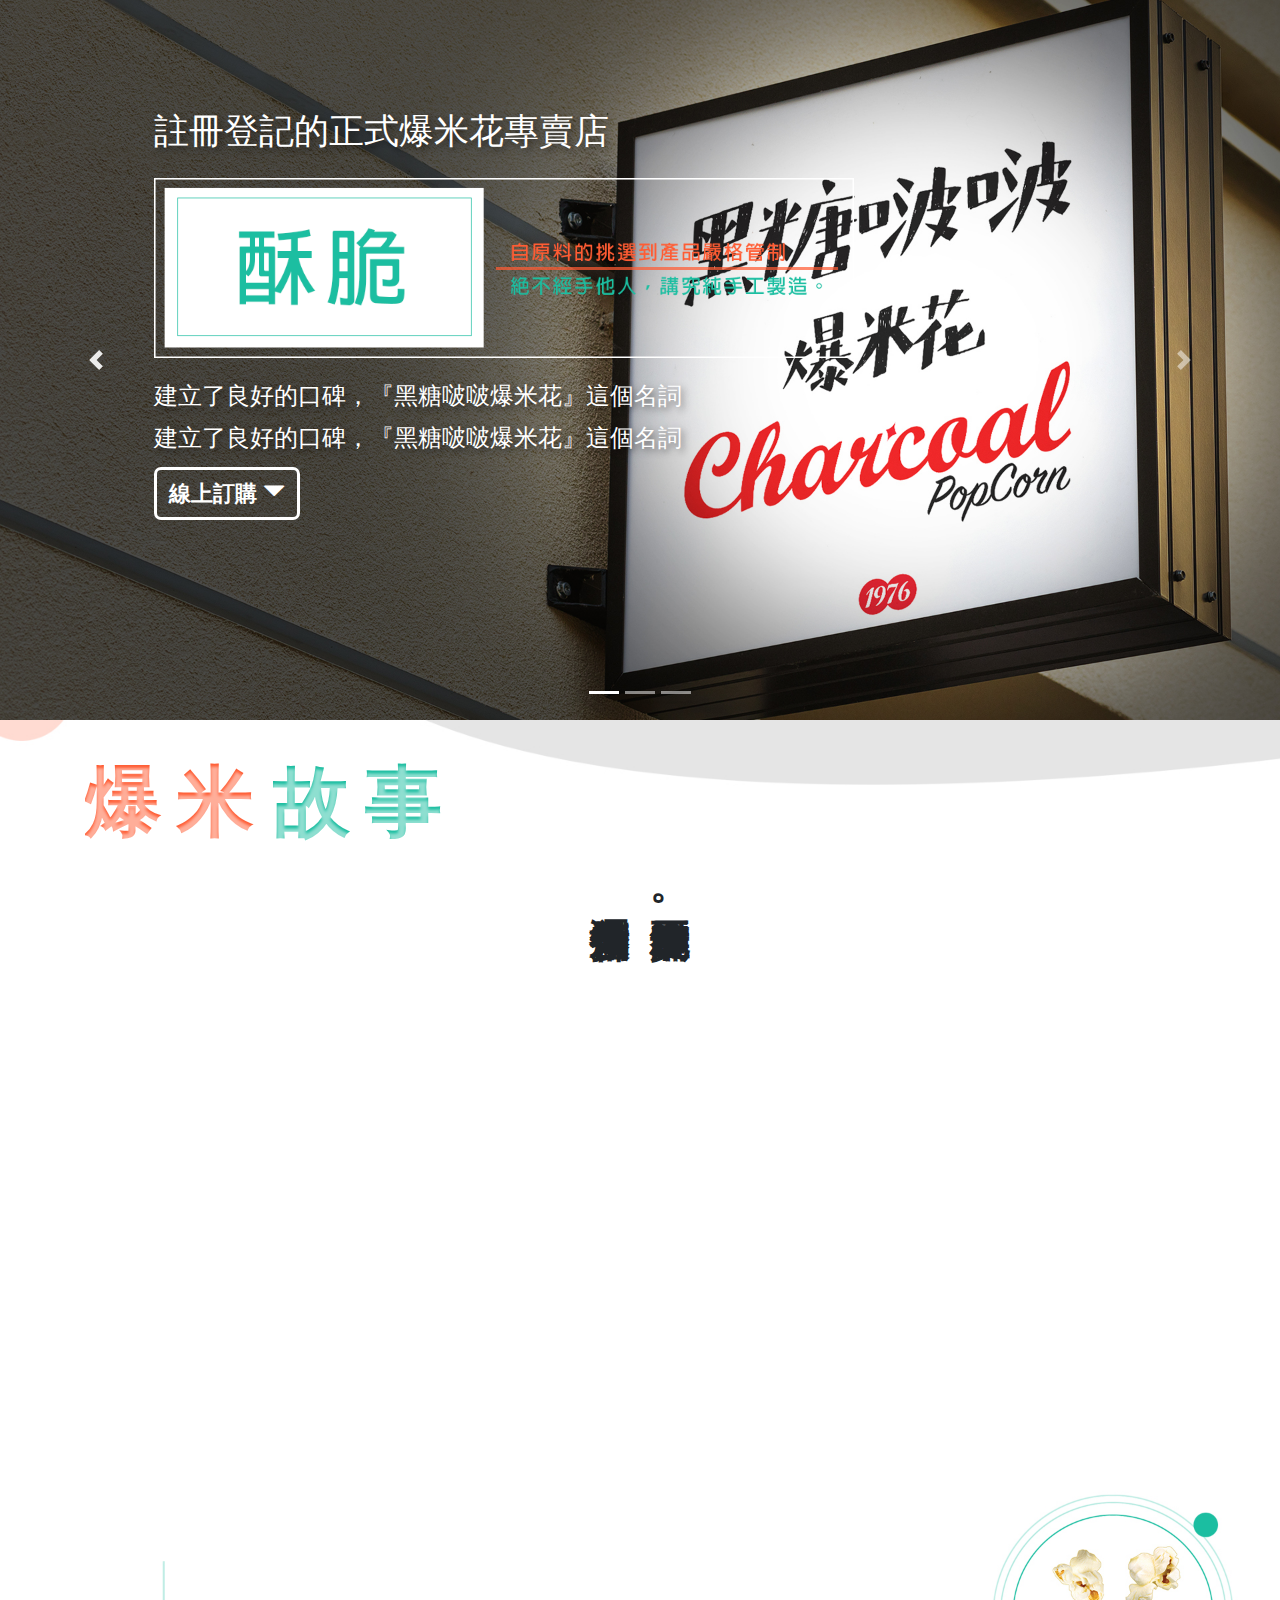
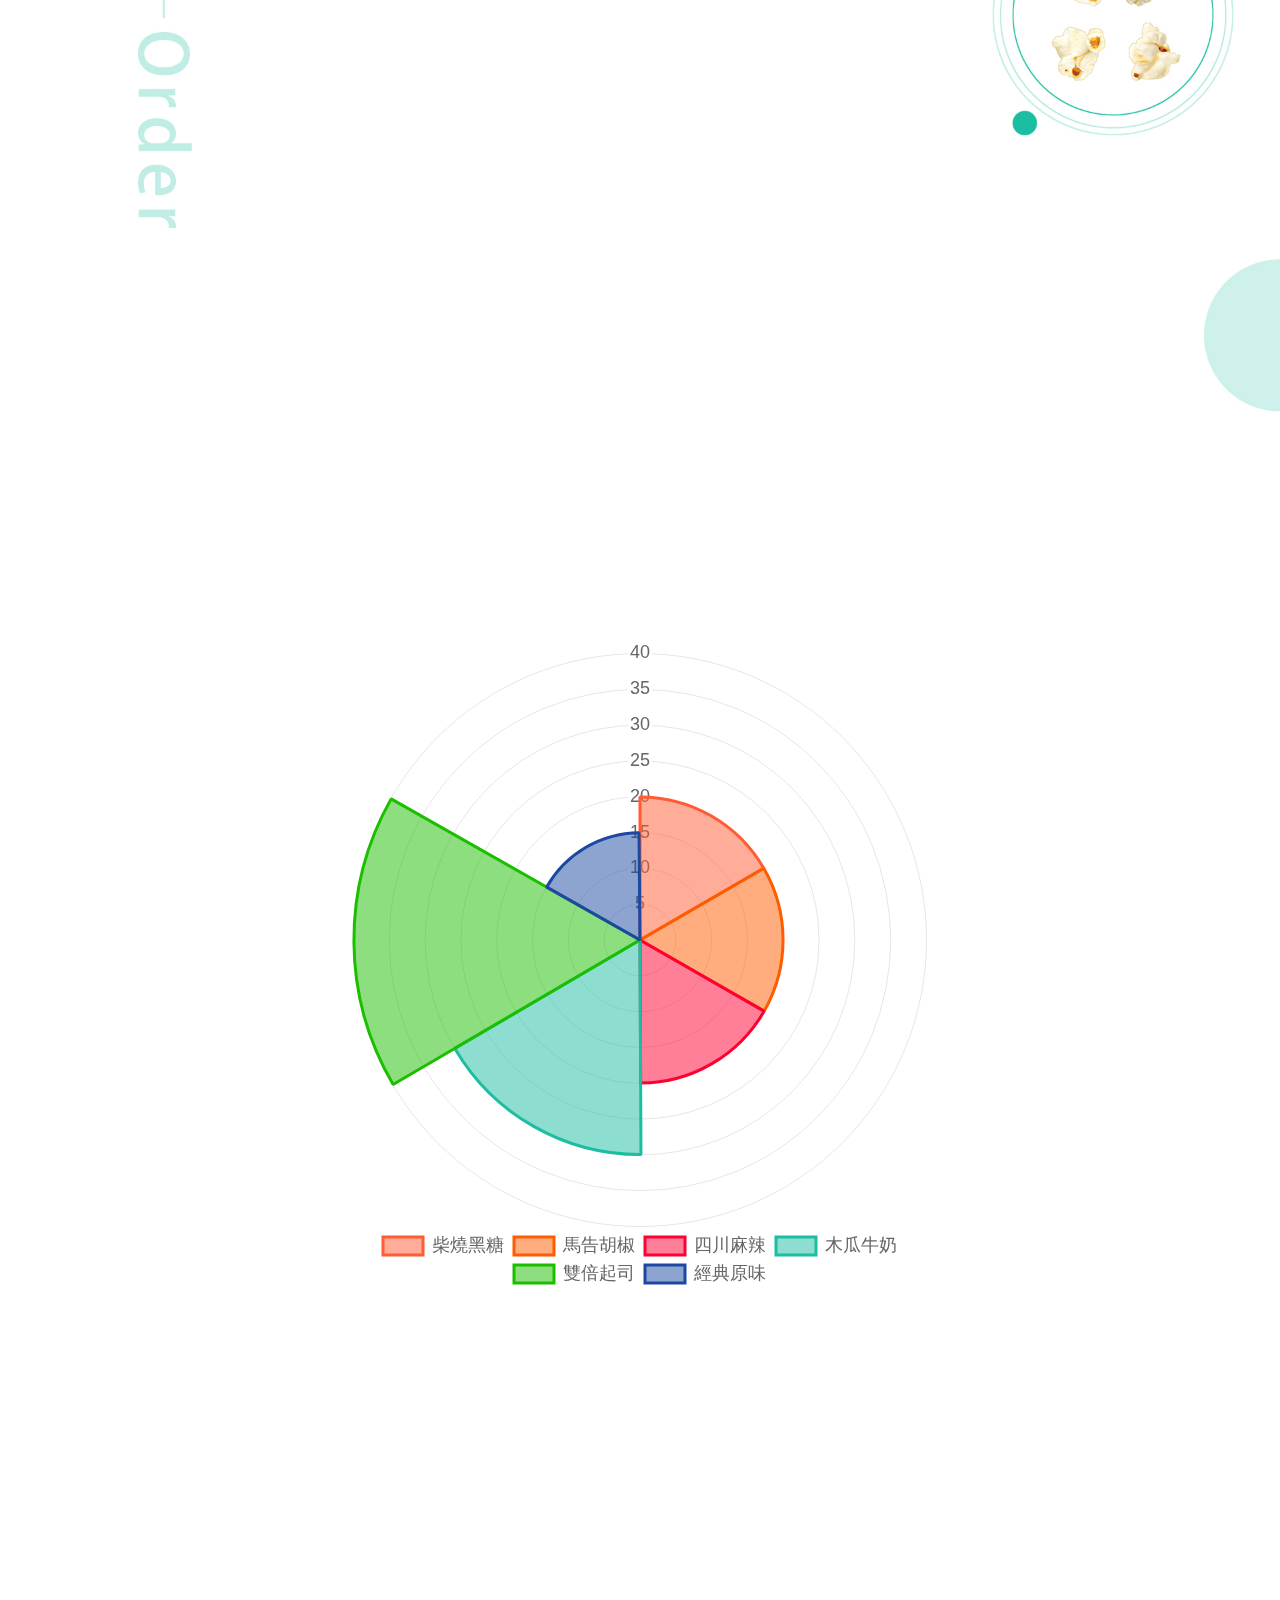
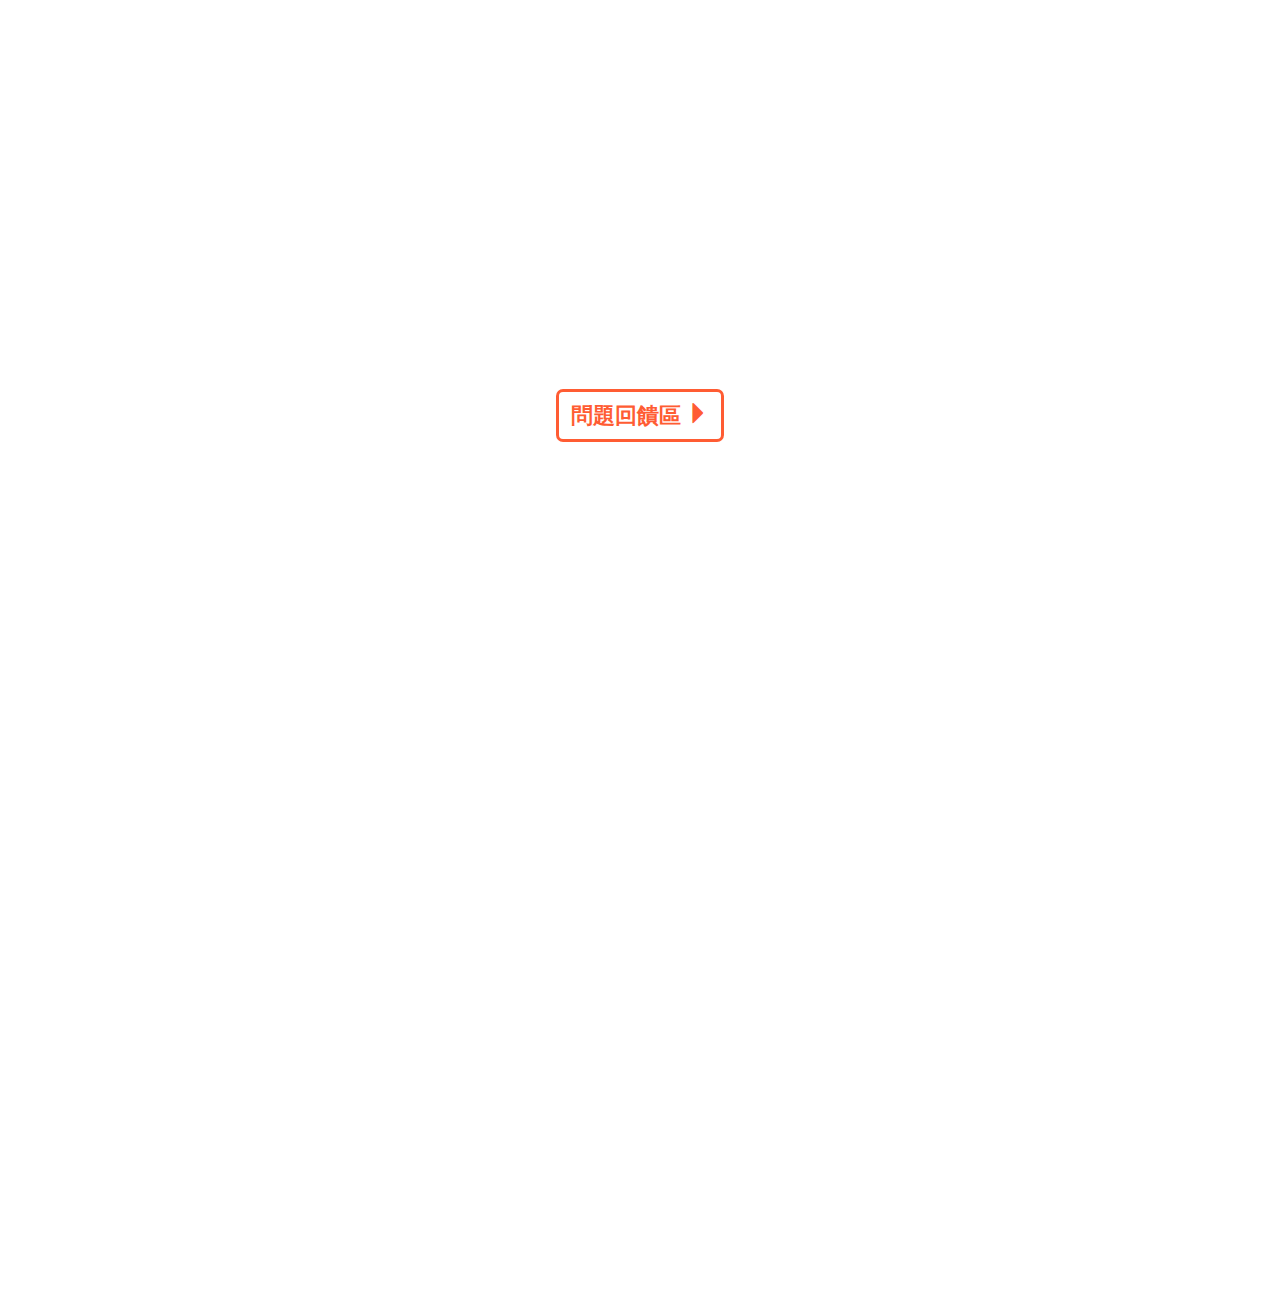
==== commit 075d4079: "Step6: Cart 增減數字與動畫效果" ====
--- a/champion/index.html
+++ b/champion/index.html
@@ -120,7 +120,7 @@
                                     <h6 class="tomato">NT$150</h6>
                                     <div class="am">
                                         <span class="glyphicon glyphicon-minus-sign shop_min"></span>
-                                        <input type="text" class="form-control cm">
+                                        <input type="text" class="form-control cm" value="0">
                                         <span class="glyphicon glyphicon-plus-sign shop_add"></span>
                                     </div>
                                 </div> <br>
@@ -134,7 +134,7 @@
                                     <h6 class="tomato">NT$150</h6>
                                     <div class="am">
                                         <span class="glyphicon glyphicon-minus-sign shop_min"></span>
-                                        <input type="text" class="form-control cm">
+                                        <input type="text" class="form-control cm" value="0">
                                         <span class="glyphicon glyphicon-plus-sign shop_add"></span>
                                     </div>
                                 </div> <br>
@@ -148,7 +148,7 @@
                                     <h6 class="tomato">NT$150</h6>
                                     <div class="am">
                                         <span class="glyphicon glyphicon-minus-sign shop_min"></span>
-                                        <input type="text" class="form-control cm">
+                                        <input type="text" class="form-control cm" value="0">
                                         <span class="glyphicon glyphicon-plus-sign shop_add"></span>
                                     </div>
                                 </div> <br>
@@ -162,7 +162,7 @@
                                     <h6 class="tomato">NT$150</h6>
                                     <div class="am">
                                         <span class="glyphicon glyphicon-minus-sign shop_min"></span>
-                                        <input type="text" class="form-control cm">
+                                        <input type="text" class="form-control cm" value="0">
                                         <span class="glyphicon glyphicon-plus-sign shop_add"></span>
                                     </div>
                                 </div> <br>
@@ -176,7 +176,7 @@
                                     <h6 class="tomato">NT$120</h6>
                                     <div class="am">
                                         <span class="glyphicon glyphicon-minus-sign shop_min"></span>
-                                        <input type="text" class="form-control cm">
+                                        <input type="text" class="form-control cm" value="0">
                                         <span class="glyphicon glyphicon-plus-sign shop_add"></span>
                                     </div>
                                 </div> <br>
@@ -190,7 +190,7 @@
                                     <h6 class="tomato">NT$100</h6>
                                     <div class="am">
                                         <span class="glyphicon glyphicon-minus-sign shop_min"></span>
-                                        <input type="text" class="form-control cm">
+                                        <input type="text" class="form-control cm" value="0">
                                         <span class="glyphicon glyphicon-plus-sign shop_add"></span>
                                     </div>
                                 </div> <br>
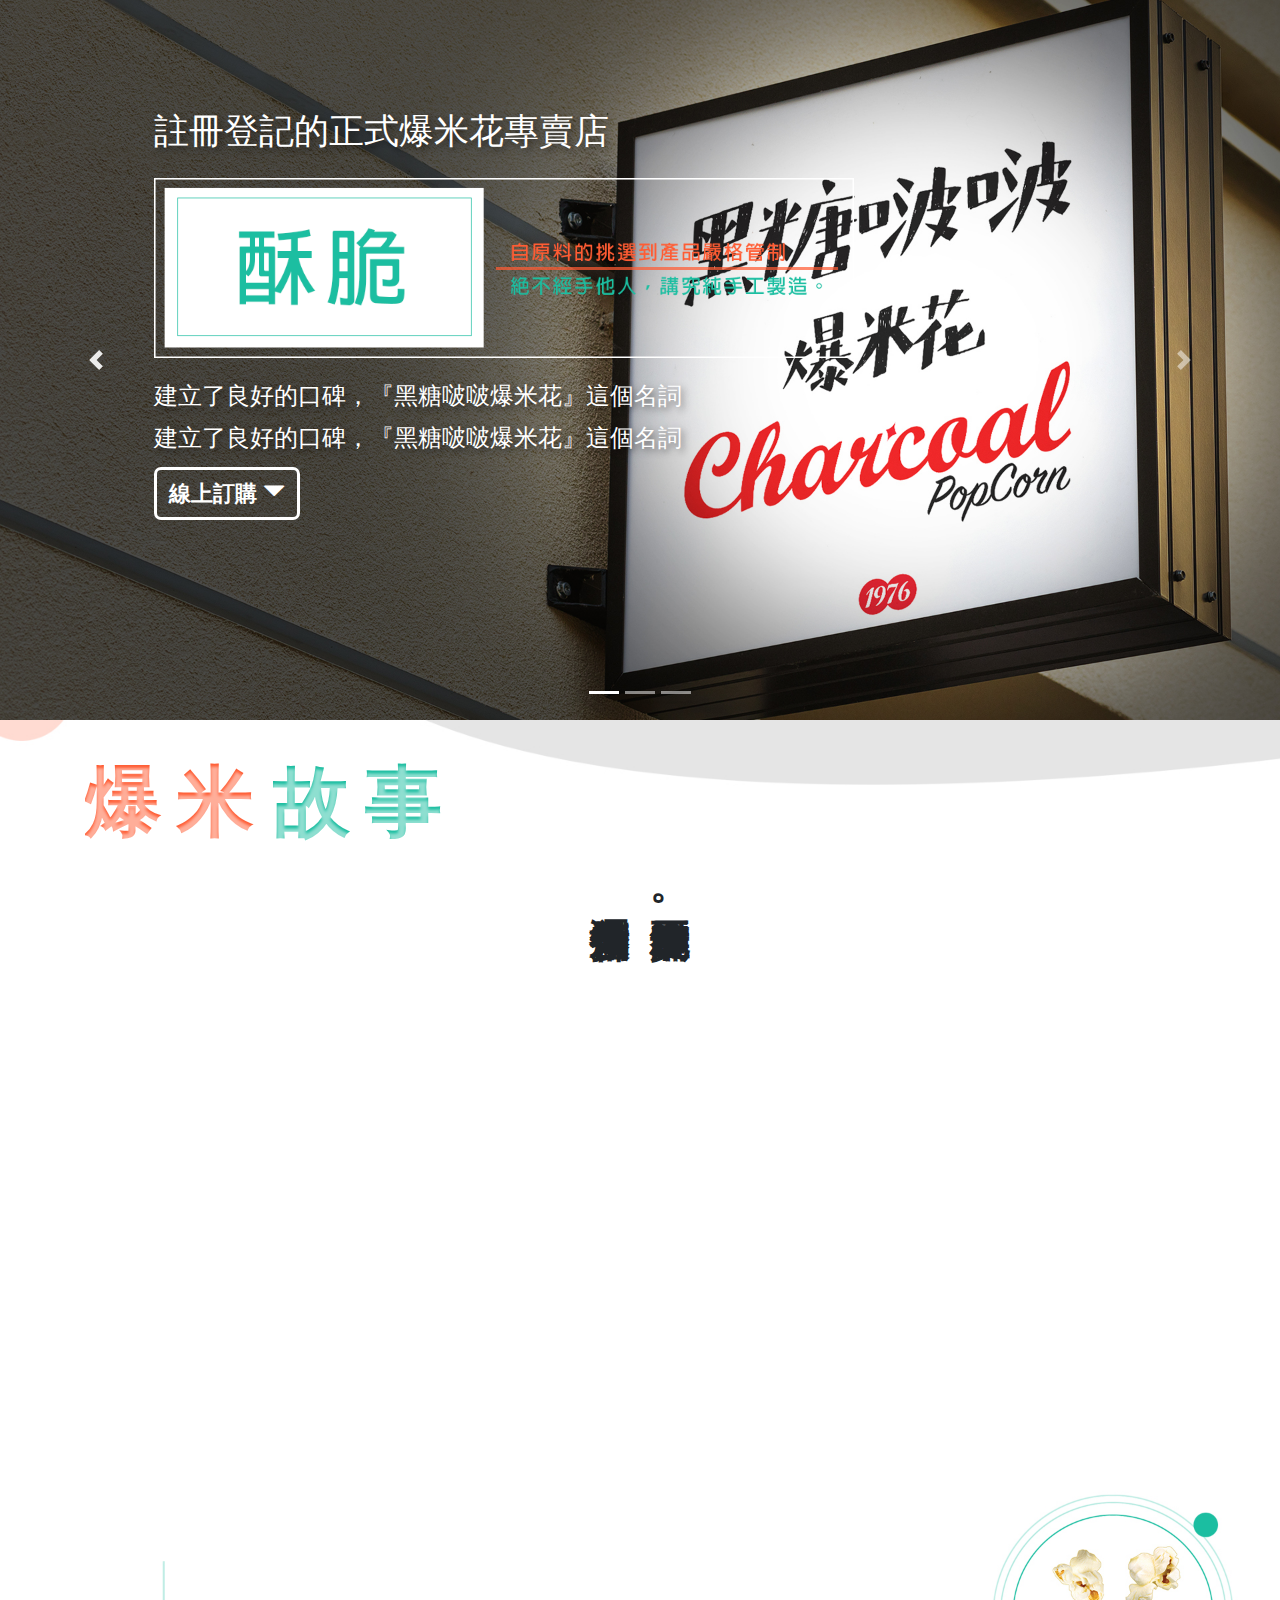
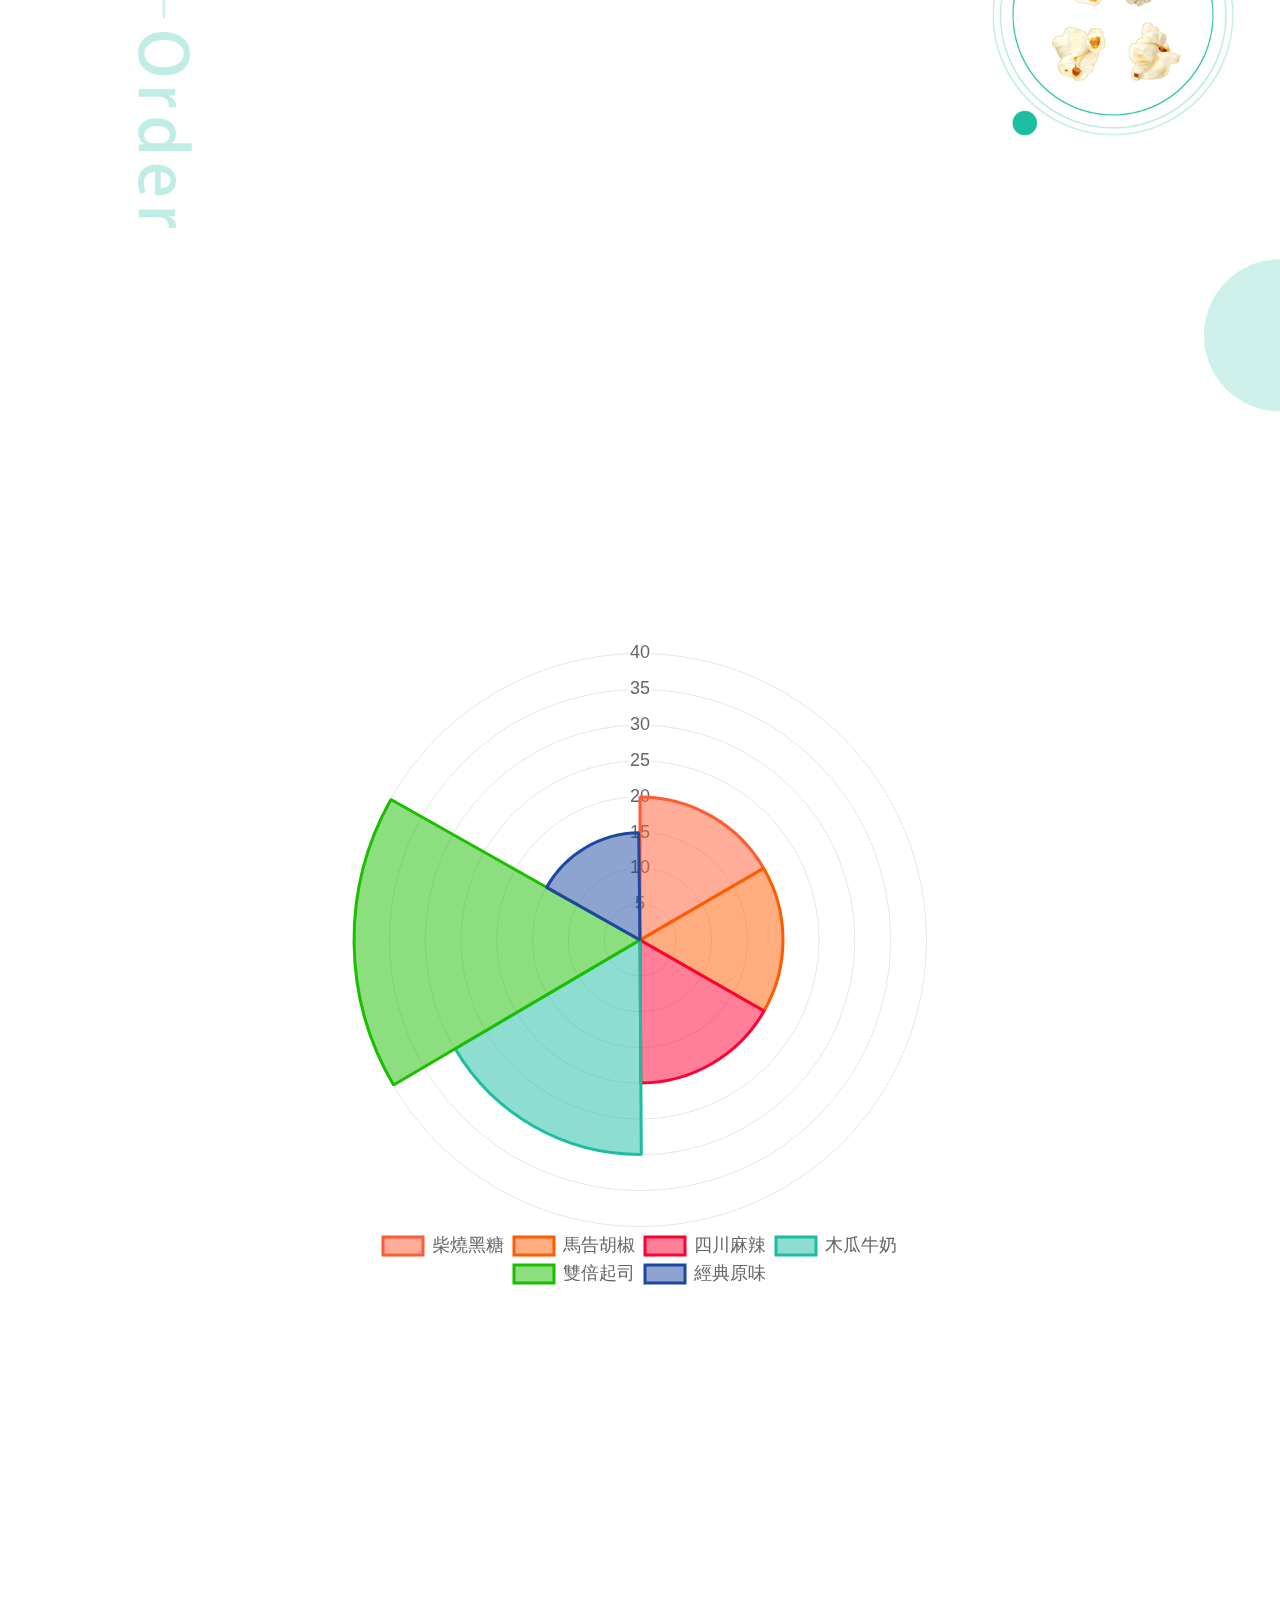
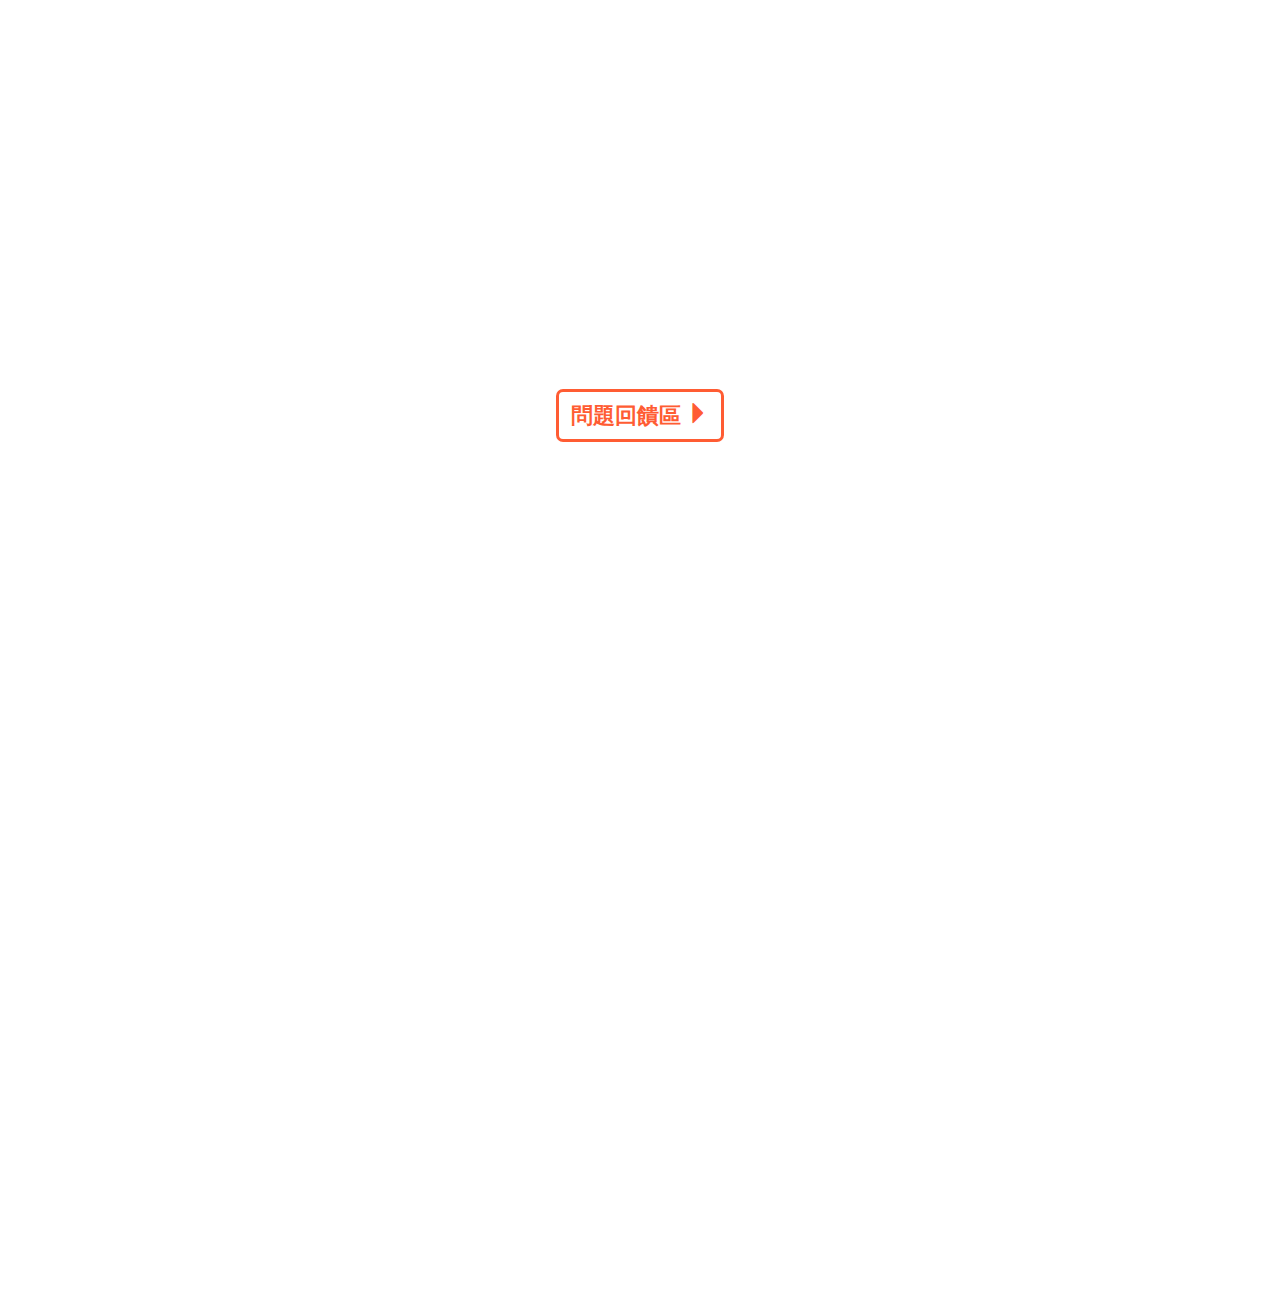
==== commit c6bbdf4d: "Step6: 計算總額邏輯" ====
--- a/champion/index.html
+++ b/champion/index.html
@@ -120,7 +120,7 @@
                                     <h6 class="tomato">NT$150</h6>
                                     <div class="am">
                                         <span class="glyphicon glyphicon-minus-sign shop_min"></span>
-                                        <input type="text" class="form-control cm" value="0">
+                                        <input type="text" class="form-control cm shop_num" value="0">
                                         <span class="glyphicon glyphicon-plus-sign shop_add"></span>
                                     </div>
                                 </div> <br>
@@ -134,7 +134,7 @@
                                     <h6 class="tomato">NT$150</h6>
                                     <div class="am">
                                         <span class="glyphicon glyphicon-minus-sign shop_min"></span>
-                                        <input type="text" class="form-control cm" value="0">
+                                        <input type="text" class="form-control cm shop_num" value="0">
                                         <span class="glyphicon glyphicon-plus-sign shop_add"></span>
                                     </div>
                                 </div> <br>
@@ -148,7 +148,7 @@
                                     <h6 class="tomato">NT$150</h6>
                                     <div class="am">
                                         <span class="glyphicon glyphicon-minus-sign shop_min"></span>
-                                        <input type="text" class="form-control cm" value="0">
+                                        <input type="text" class="form-control cm shop_num" value="0">
                                         <span class="glyphicon glyphicon-plus-sign shop_add"></span>
                                     </div>
                                 </div> <br>
@@ -162,7 +162,7 @@
                                     <h6 class="tomato">NT$150</h6>
                                     <div class="am">
                                         <span class="glyphicon glyphicon-minus-sign shop_min"></span>
-                                        <input type="text" class="form-control cm" value="0">
+                                        <input type="text" class="form-control cm shop_num" value="0">
                                         <span class="glyphicon glyphicon-plus-sign shop_add"></span>
                                     </div>
                                 </div> <br>
@@ -176,7 +176,7 @@
                                     <h6 class="tomato">NT$120</h6>
                                     <div class="am">
                                         <span class="glyphicon glyphicon-minus-sign shop_min"></span>
-                                        <input type="text" class="form-control cm" value="0">
+                                        <input type="text" class="form-control cm shop_num" value="0">
                                         <span class="glyphicon glyphicon-plus-sign shop_add"></span>
                                     </div>
                                 </div> <br>
@@ -190,7 +190,7 @@
                                     <h6 class="tomato">NT$100</h6>
                                     <div class="am">
                                         <span class="glyphicon glyphicon-minus-sign shop_min"></span>
-                                        <input type="text" class="form-control cm" value="0">
+                                        <input type="text" class="form-control cm shop_num" value="0">
                                         <span class="glyphicon glyphicon-plus-sign shop_add"></span>
                                     </div>
                                 </div> <br>
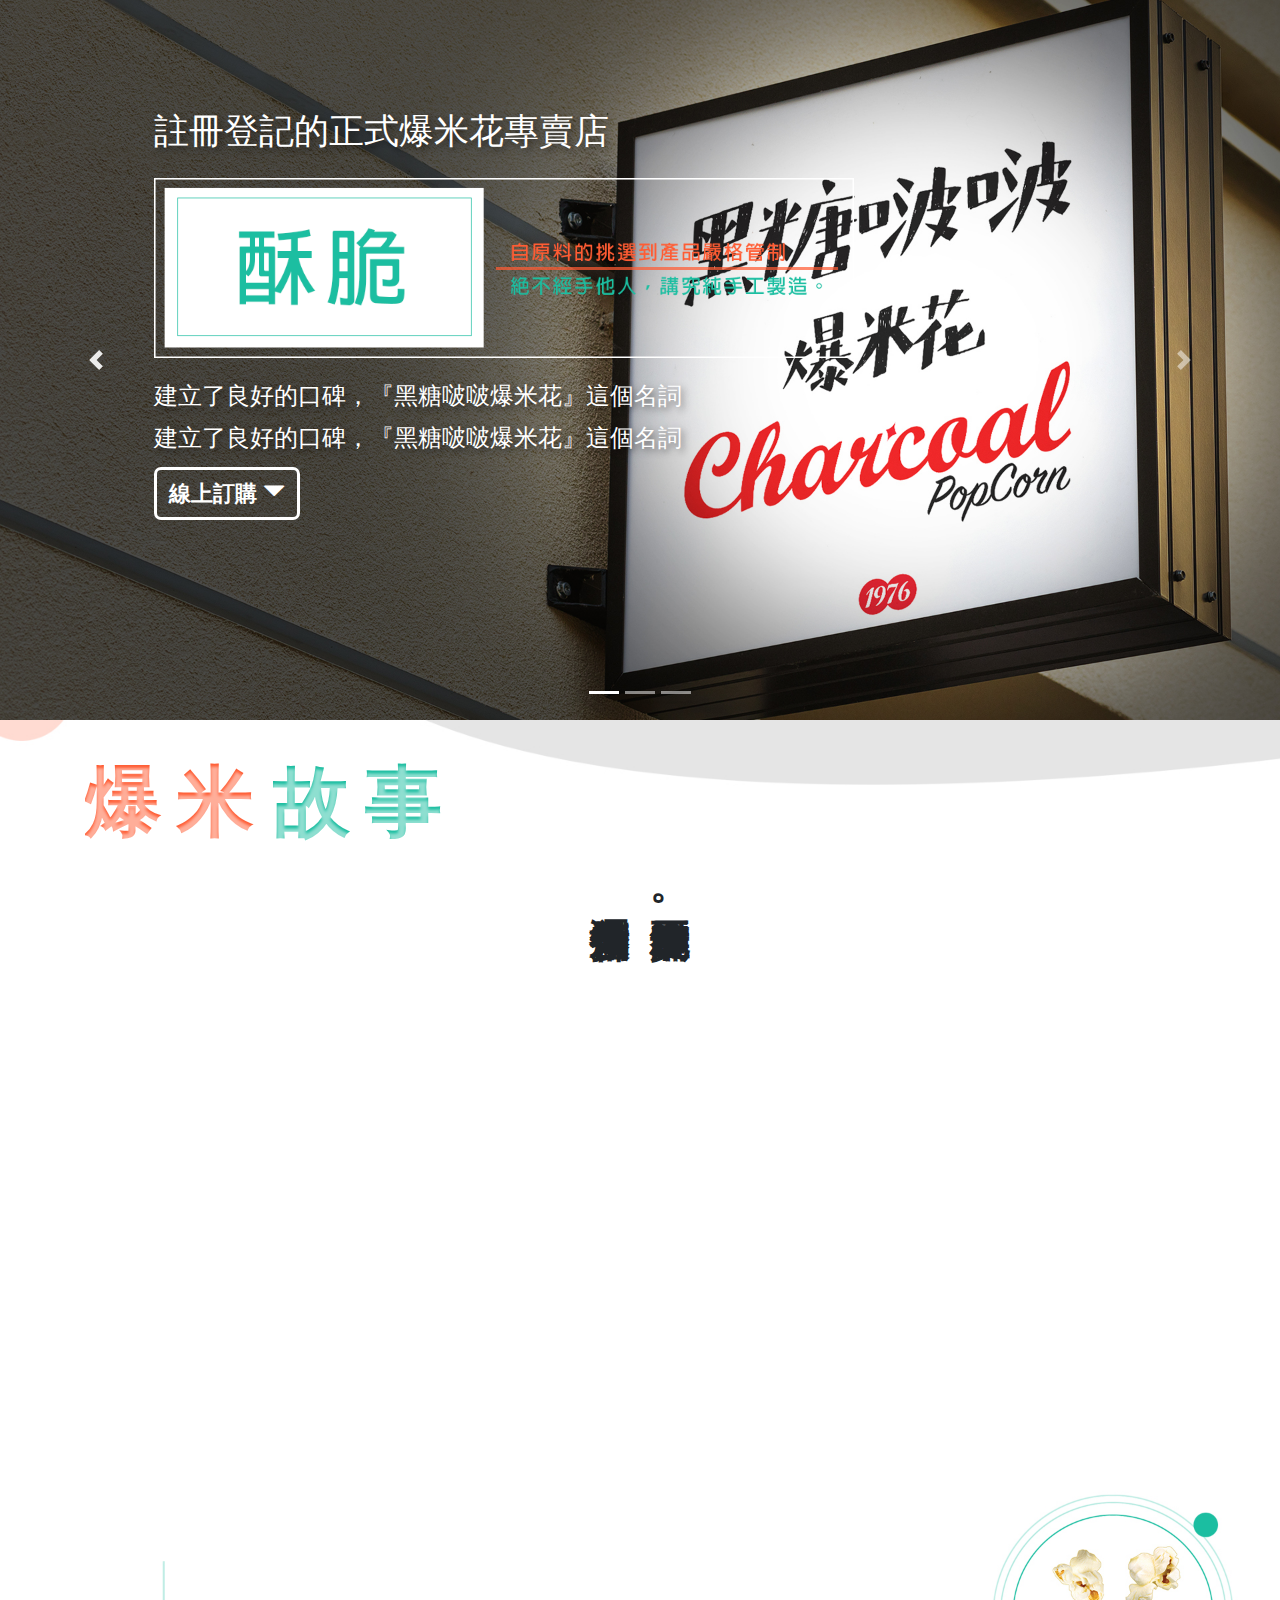
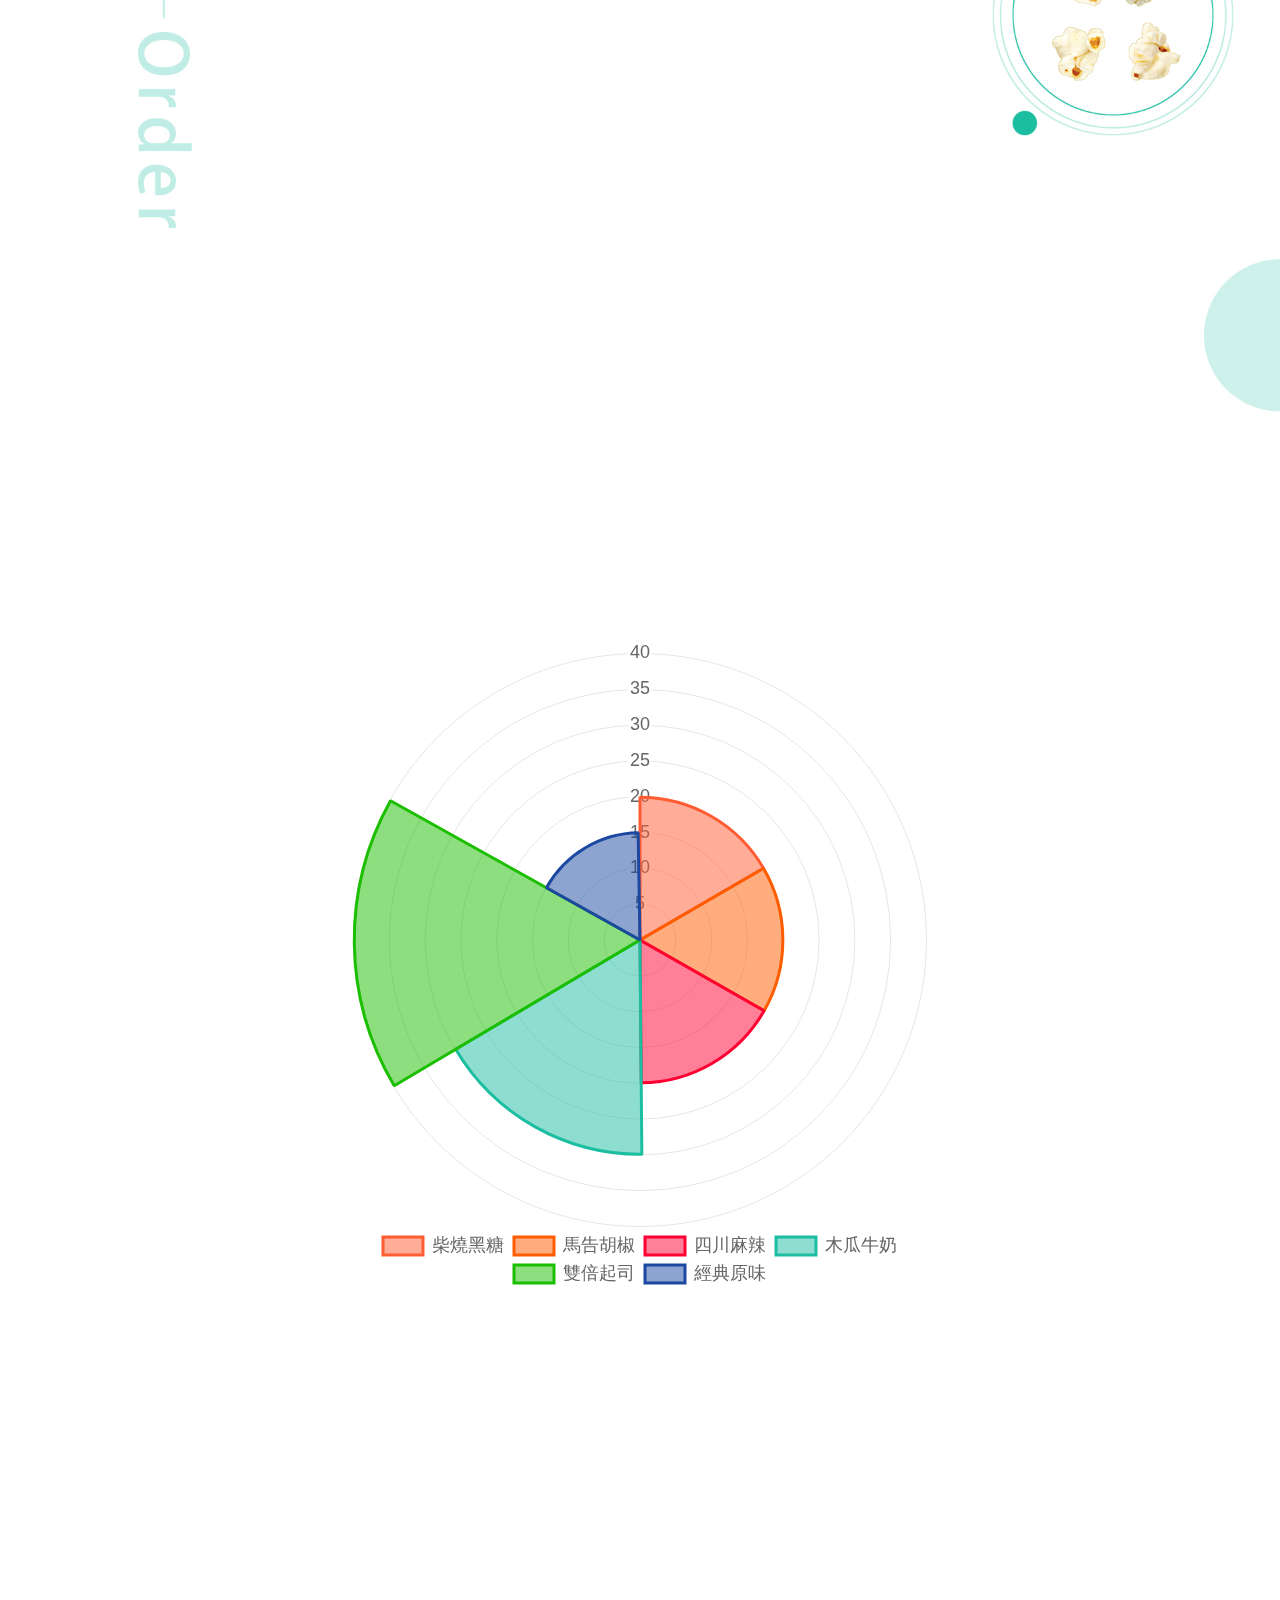
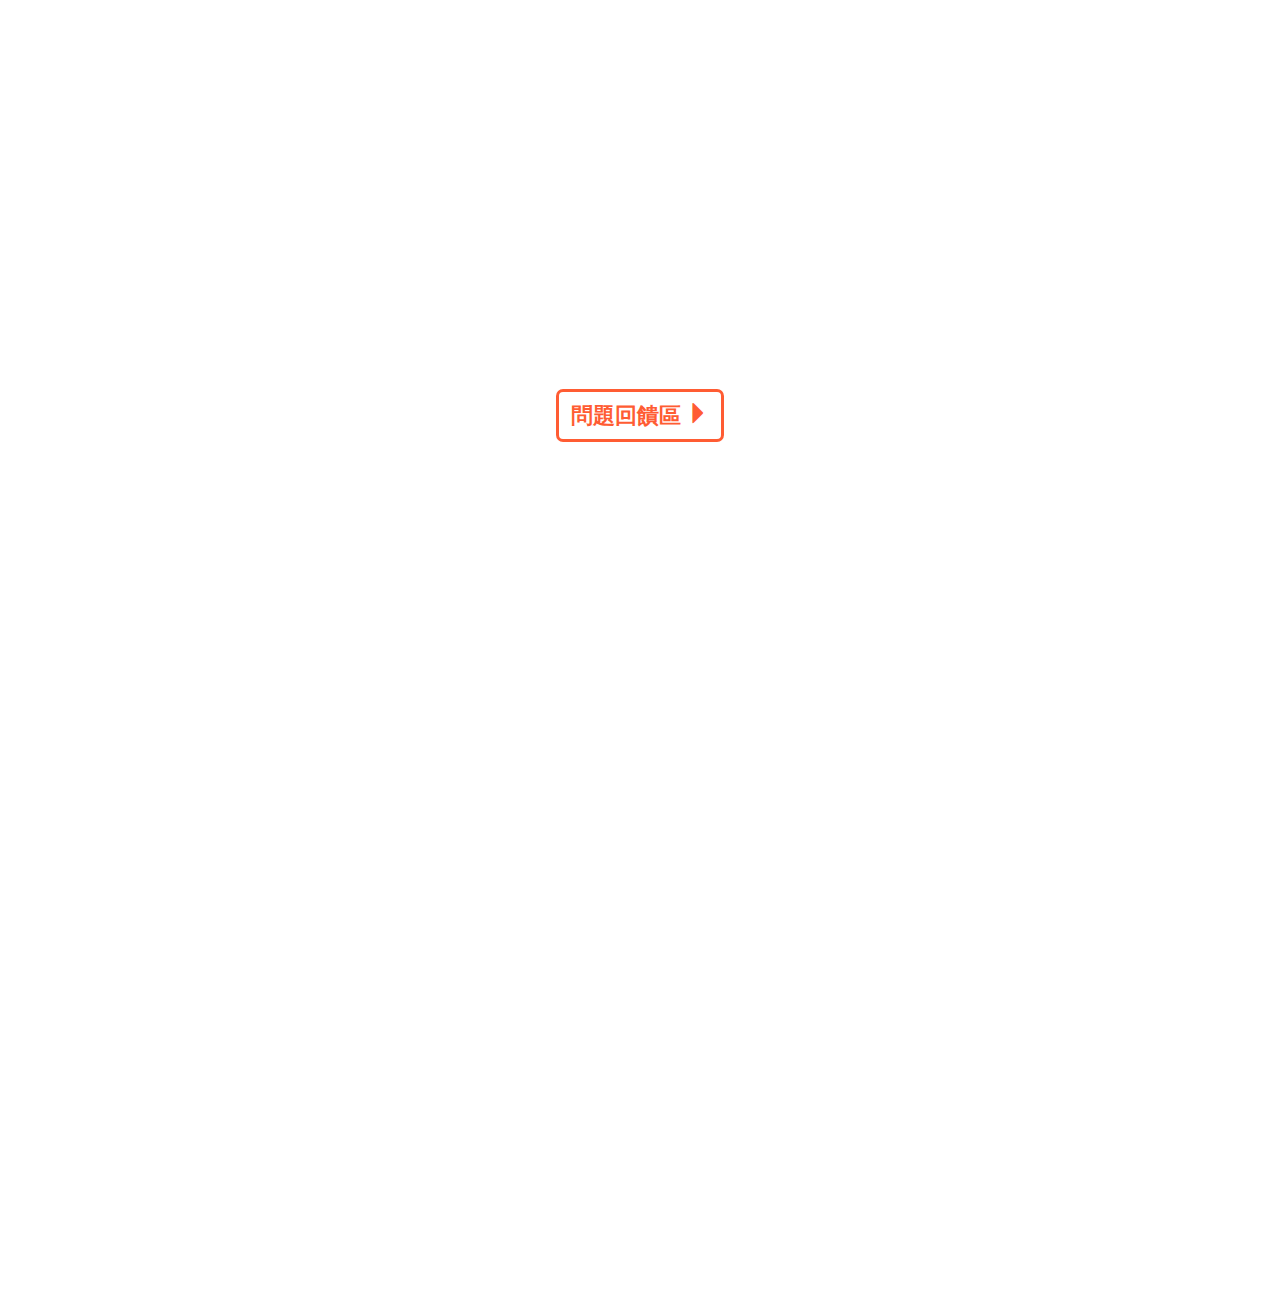
==== commit f188d15b: "Step6: 購物車圖表更新" ====
--- a/champion/index.html
+++ b/champion/index.html
@@ -446,6 +446,36 @@
                 </div>
             </div>
         </div>
+
+
+        <div class="modal fade" id="shop_usd">
+            <div class="modal-dialog">
+              <div class="modal-content">
+                <div class="modal-header">
+                  <h3 class="fw">送出完成 <span class="glyphicon glyphicon-check"></span></h3>
+                  <button type="button" class="close" data-dismiss="modal">&times;</button>
+                </div>
+                <div class="modal-body">
+                  <h4 class="clay text-center fw">
+                    確認訂單 <span class="glyphicon glyphicon-shopping-cart"></span> — 接收簡訊 <span class="glyphicon glyphicon-flash"></span> — 聯絡我們 <span class="glyphicon glyphicon-earphone"></span>
+                  </h4>
+                  <div class="modal-text lh">
+                    <br>
+                    <h5 class="lh">您所要購買的商品項目已確認完畢，總計金額已匯出，出貨簡訊<strong>將於3~5日內</strong>寄出，若有相關問題<strong>歡迎至「服務中心」諮詢</strong>，感謝您蒞臨本網站，期待下一次為您服務。
+                      <br><br>
+                      <strong>前往「熱銷推薦」查看即時更新！ <span class="glyphicon glyphicon-heart"></span></strong>
+                    </h5>
+                  </div>
+                </div>
+                <div class="modal-footer">
+                  <h5 class="fw orange">彰化分店推出九折優惠！<br>
+                  前往實體店面還享更多！</h5>
+                  <button class="btn-success" type="button" data-dismiss="modal" id="shop_close">關閉</button>
+                </div>
+              </div>
+            </div>
+        </div>
+
         <script src="js/jquery-3.2.1.min.js"></script>
         <script src="js/popper.min.js"></script>
         <script src="js/bootstrap-4.0.0.js"></script>
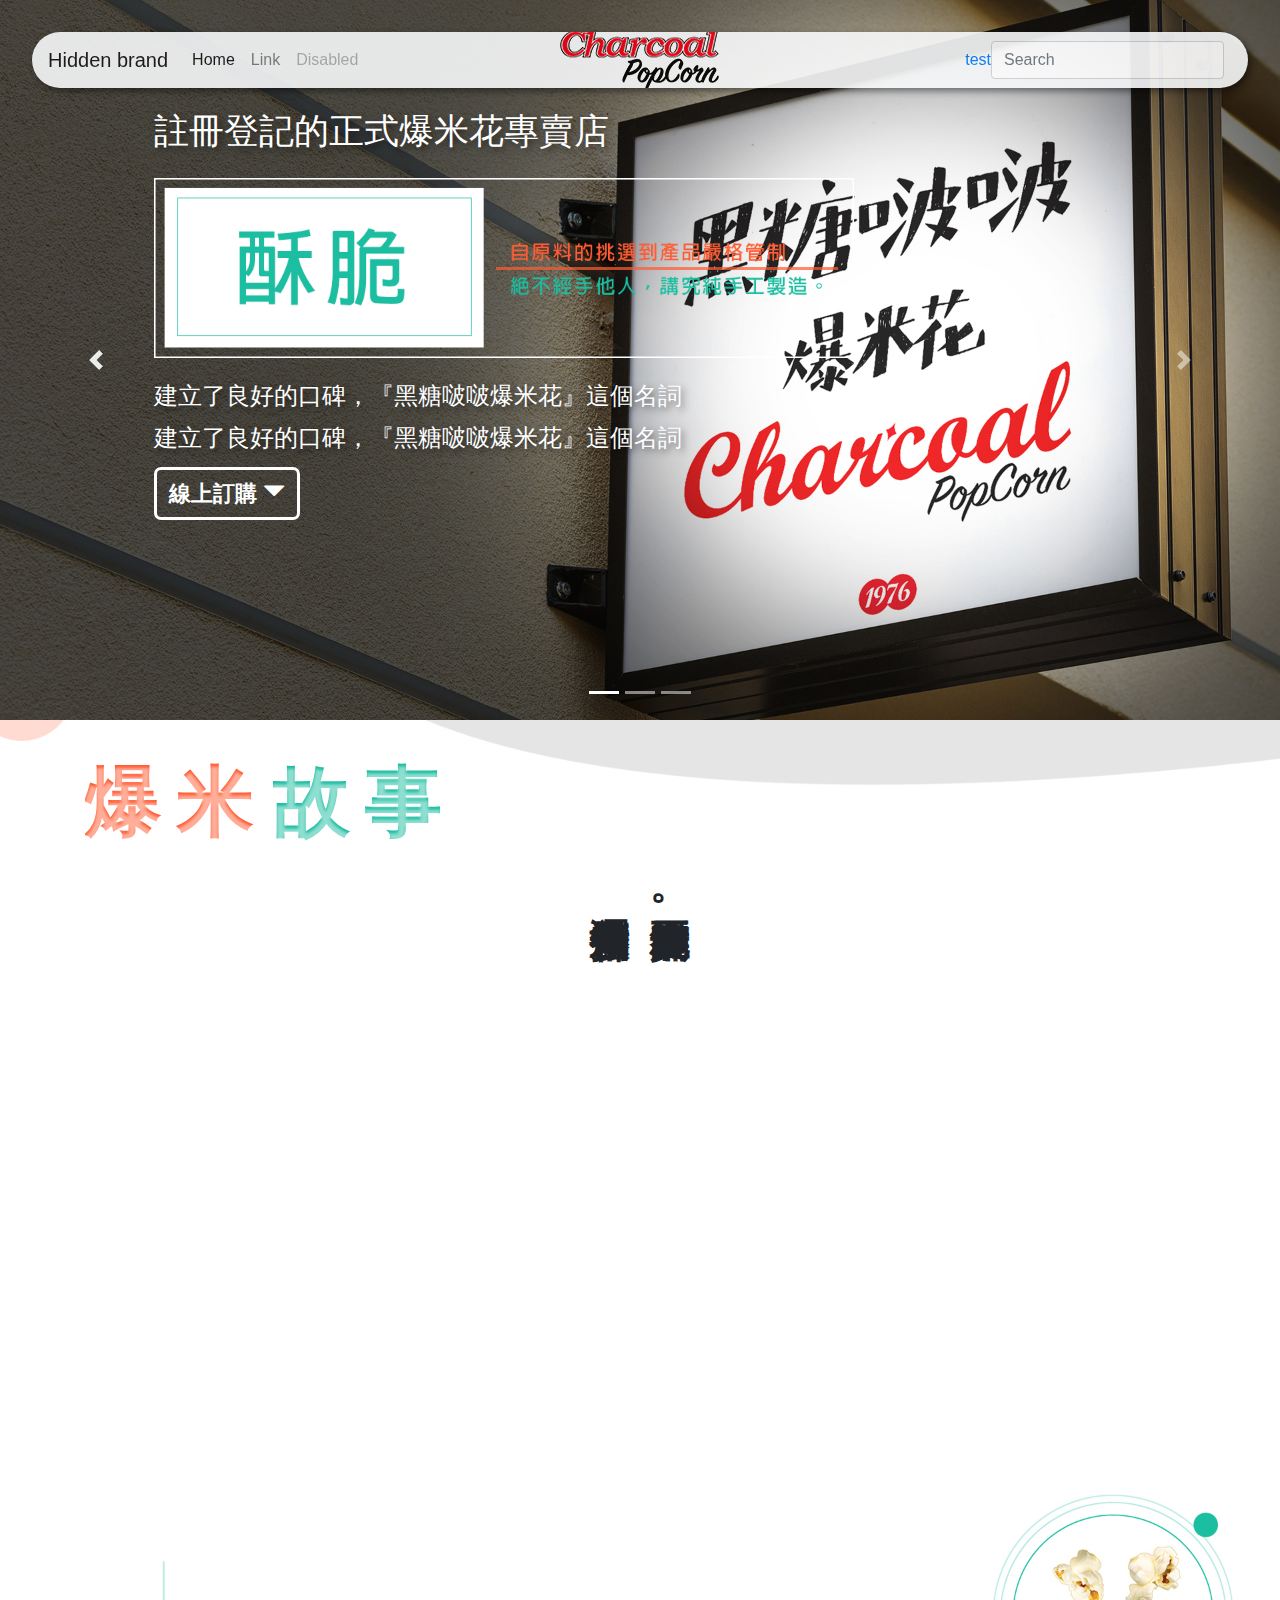
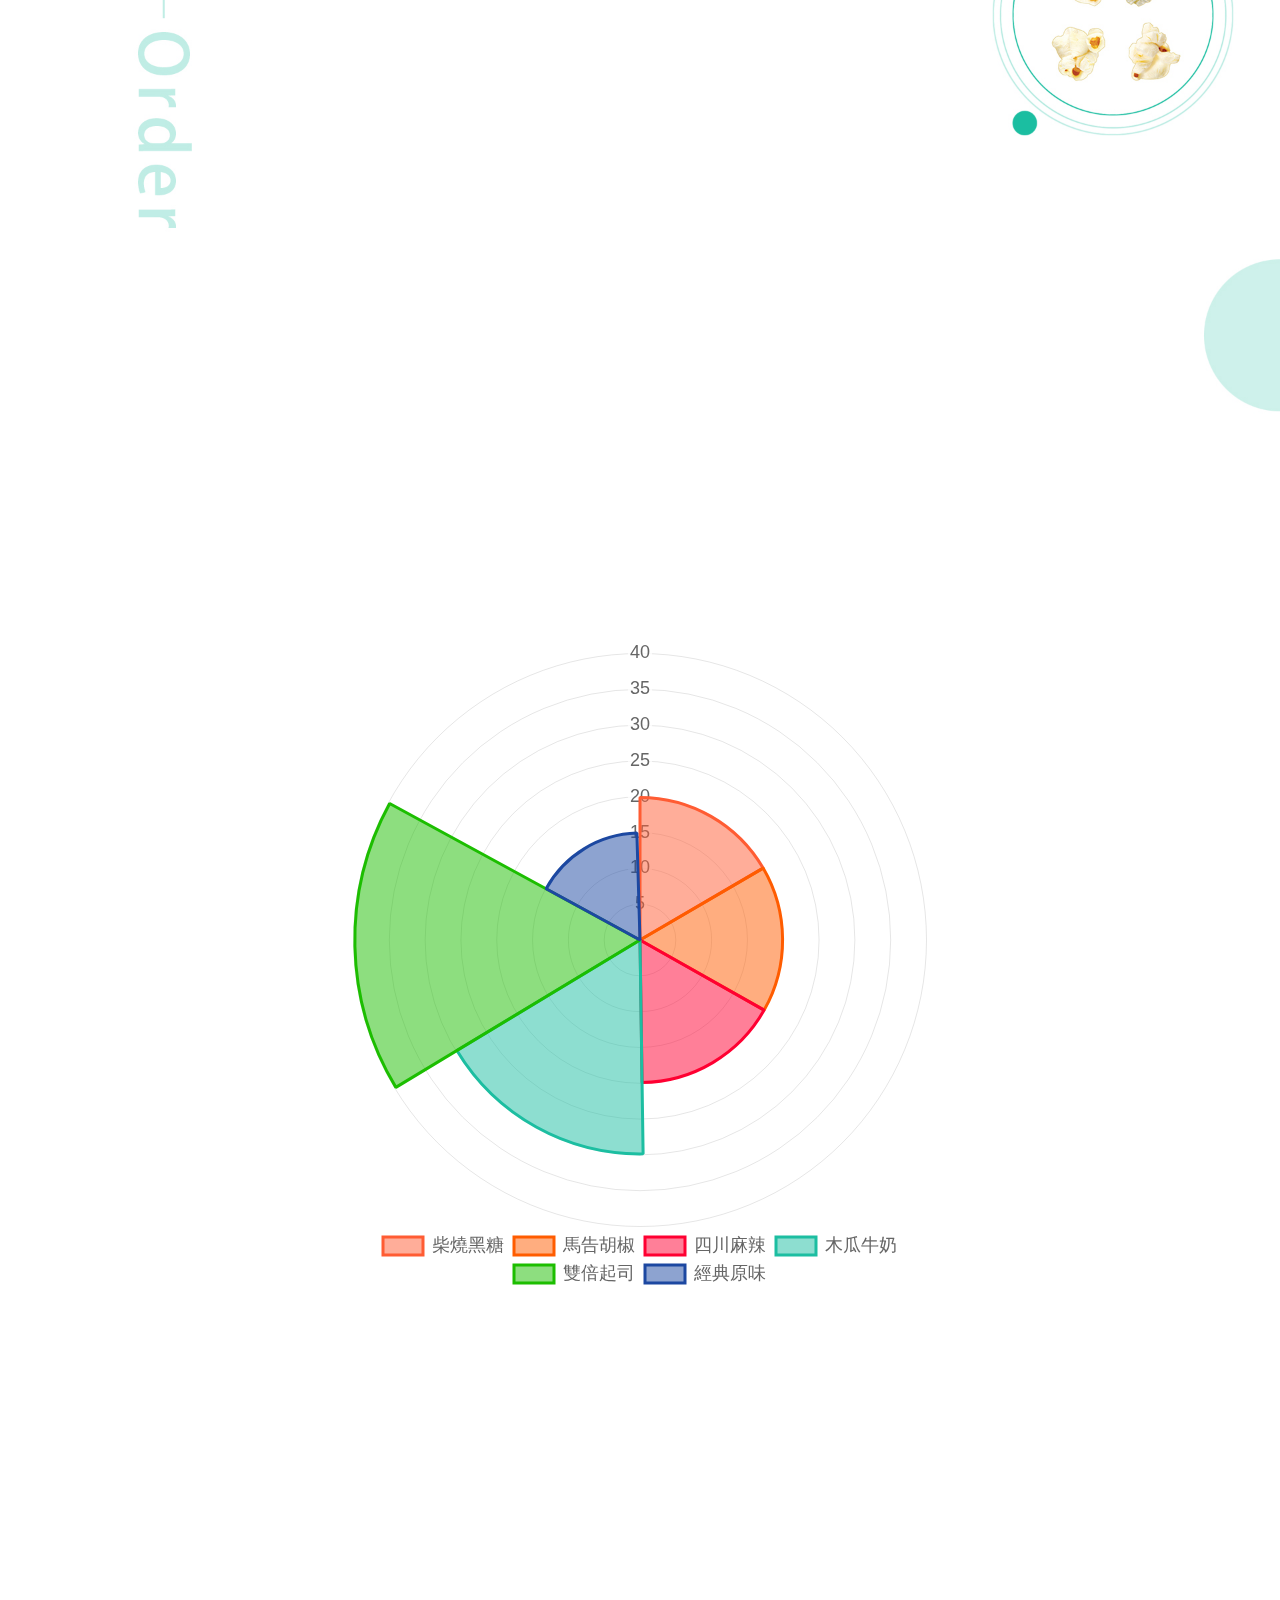
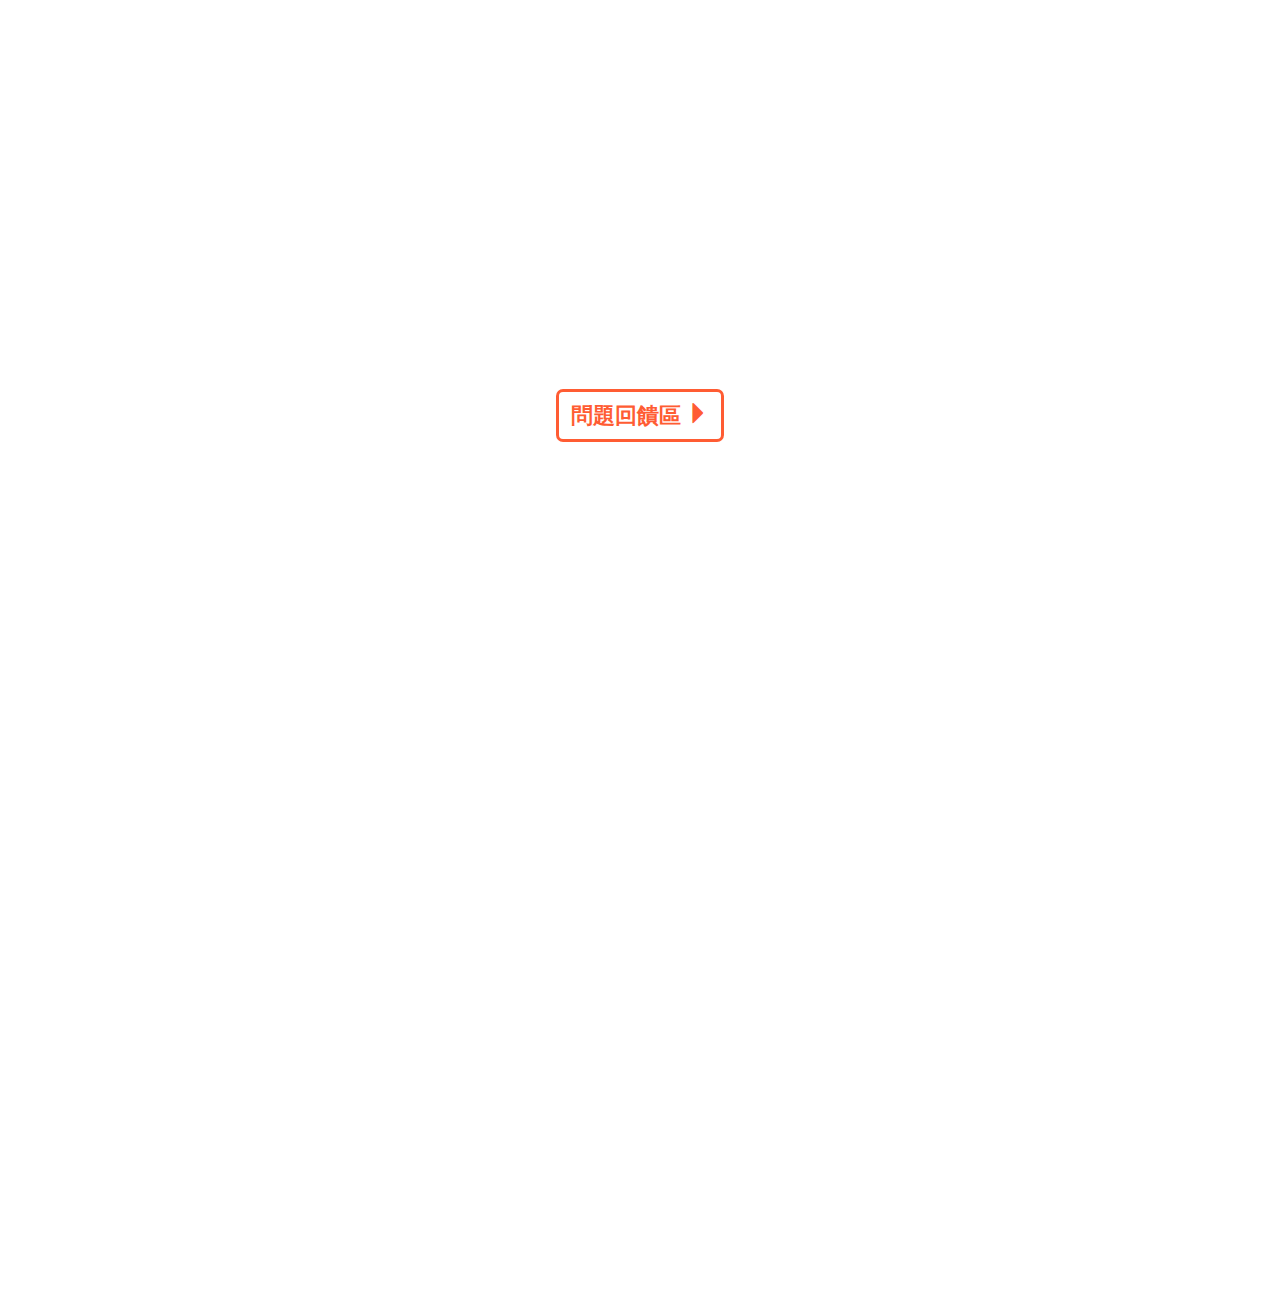
==== commit 6a2d3e9c: "Step7: Navbar 模板" ====
--- a/champion/index.html
+++ b/champion/index.html
@@ -6,6 +6,36 @@
         <link rel="stylesheet" href="css/index.css">
     </head>
     <body>
+        <nav class="navbar navbar-expand-lg navbar-light bg-light fixed-top">
+            <button class="navbar-toggler" type="button" data-toggle="collapse" data-target="#navbarTogglerDemo01" aria-controls="navbarTogglerDemo01" aria-expanded="false" aria-label="Toggle navigation">
+              <span class="navbar-toggler-icon"></span>
+            </button>
+            <div class="collapse navbar-collapse" id="navbarTogglerDemo01">
+              <a class="navbar-brand" href="#">Hidden brand</a>
+              <ul class="navbar-nav mr-auto mt-2 mt-lg-0">
+                <li class="nav-item active">
+                  <a class="nav-link" href="#">Home <span class="sr-only">(current)</span></a>
+                </li>
+                <li class="nav-item">
+                  <a class="nav-link" href="#">Link</a>
+                </li>
+                <li class="nav-item">
+                  <a class="nav-link disabled" href="#">Disabled</a>
+                </li>
+              </ul>
+              <div style="width: 300px;"></div>
+              <a href="javascript://" onclick="window.open('index.html', '_blank', 'top=100,left=200,width=500,height=700')">test</a>
+              <form class="form-inline my-2 my-lg-0">
+                <input class="form-control mr-sm-2" type="search" placeholder="Search" aria-label="Search" list="list">
+                <datalist id="list">
+                    <option value="爆米"></option>
+                    <option value="留言"></option>
+                    <option value="推薦"></option>
+                </datalist>
+              </form>
+            </div>
+          </nav>
+
         <div id="carouselExampleIndicators" class="carousel slide" data-ride="carousel">
             <ol class="carousel-indicators">
               <li data-target="#carouselExampleIndicators" data-slide-to="0" class="active"></li>
--- a/champion/css/index.css
+++ b/champion/css/index.css
@@ -274,4 +274,19 @@
 
 .fw{
   font-weight: bold;
+}
+
+.navbar{
+  border-radius: 50px;
+  box-shadow: 3px 3px 7px rgba(0, 0, 0, 0.5);
+  opacity: 0.9;
+  background-image: url('../images/logo.png');
+  background-position: center;
+  background-repeat: no-repeat;
+  margin: 2rem;
+}
+
+.nav-link:hover{
+  opacity: 1;
+  transition: 0.5s;
 }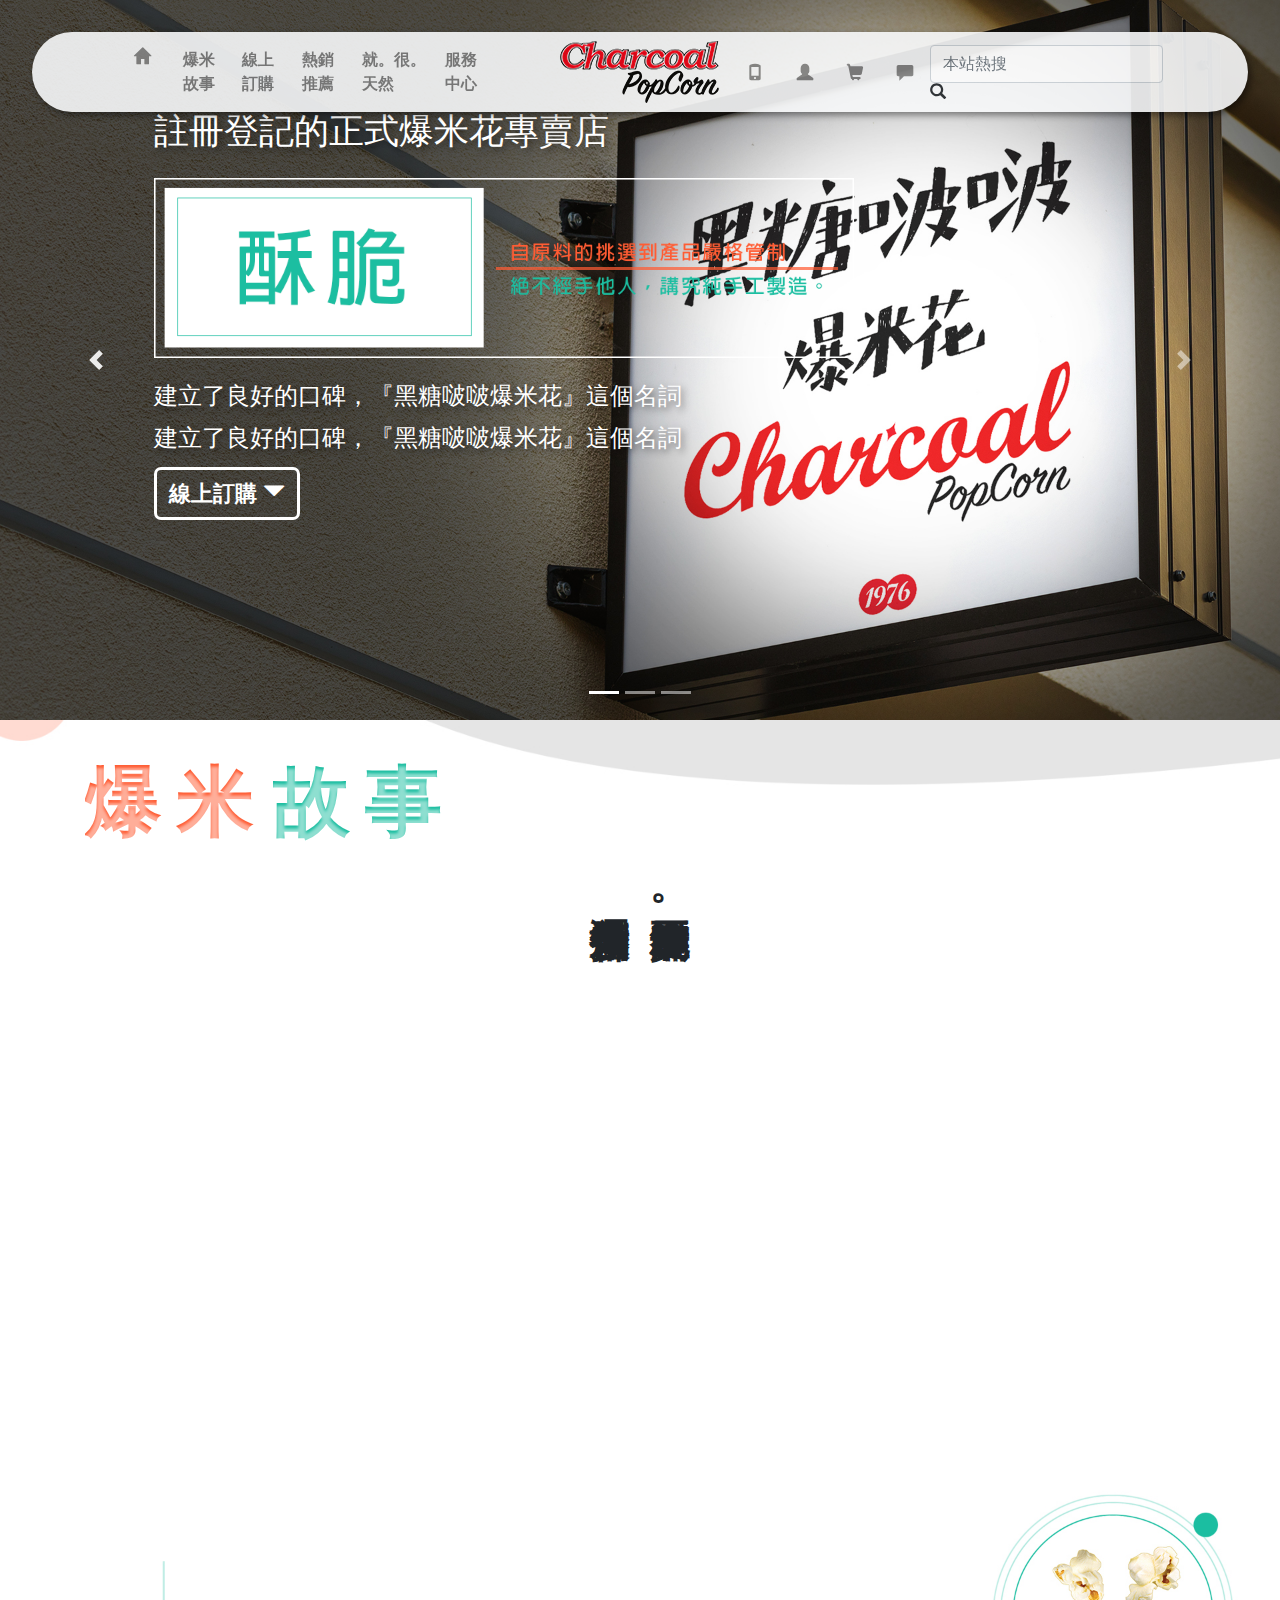
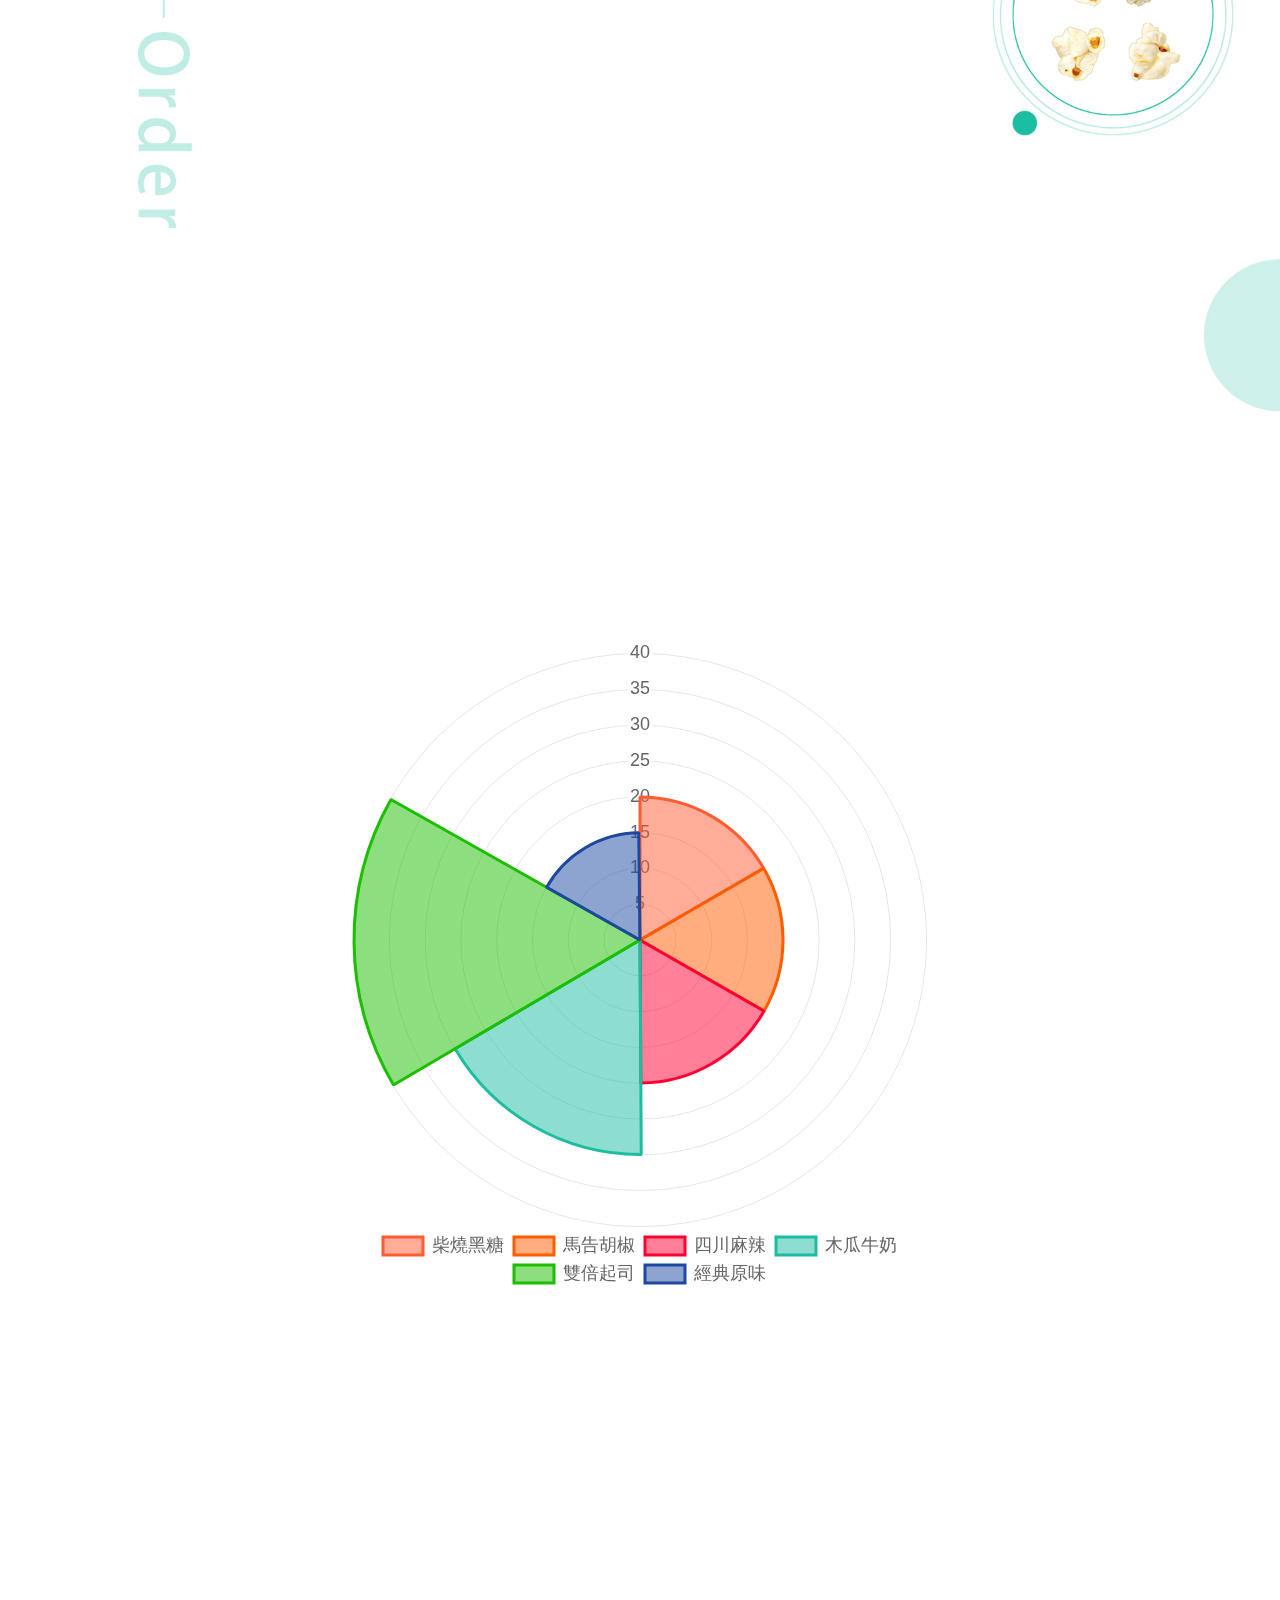
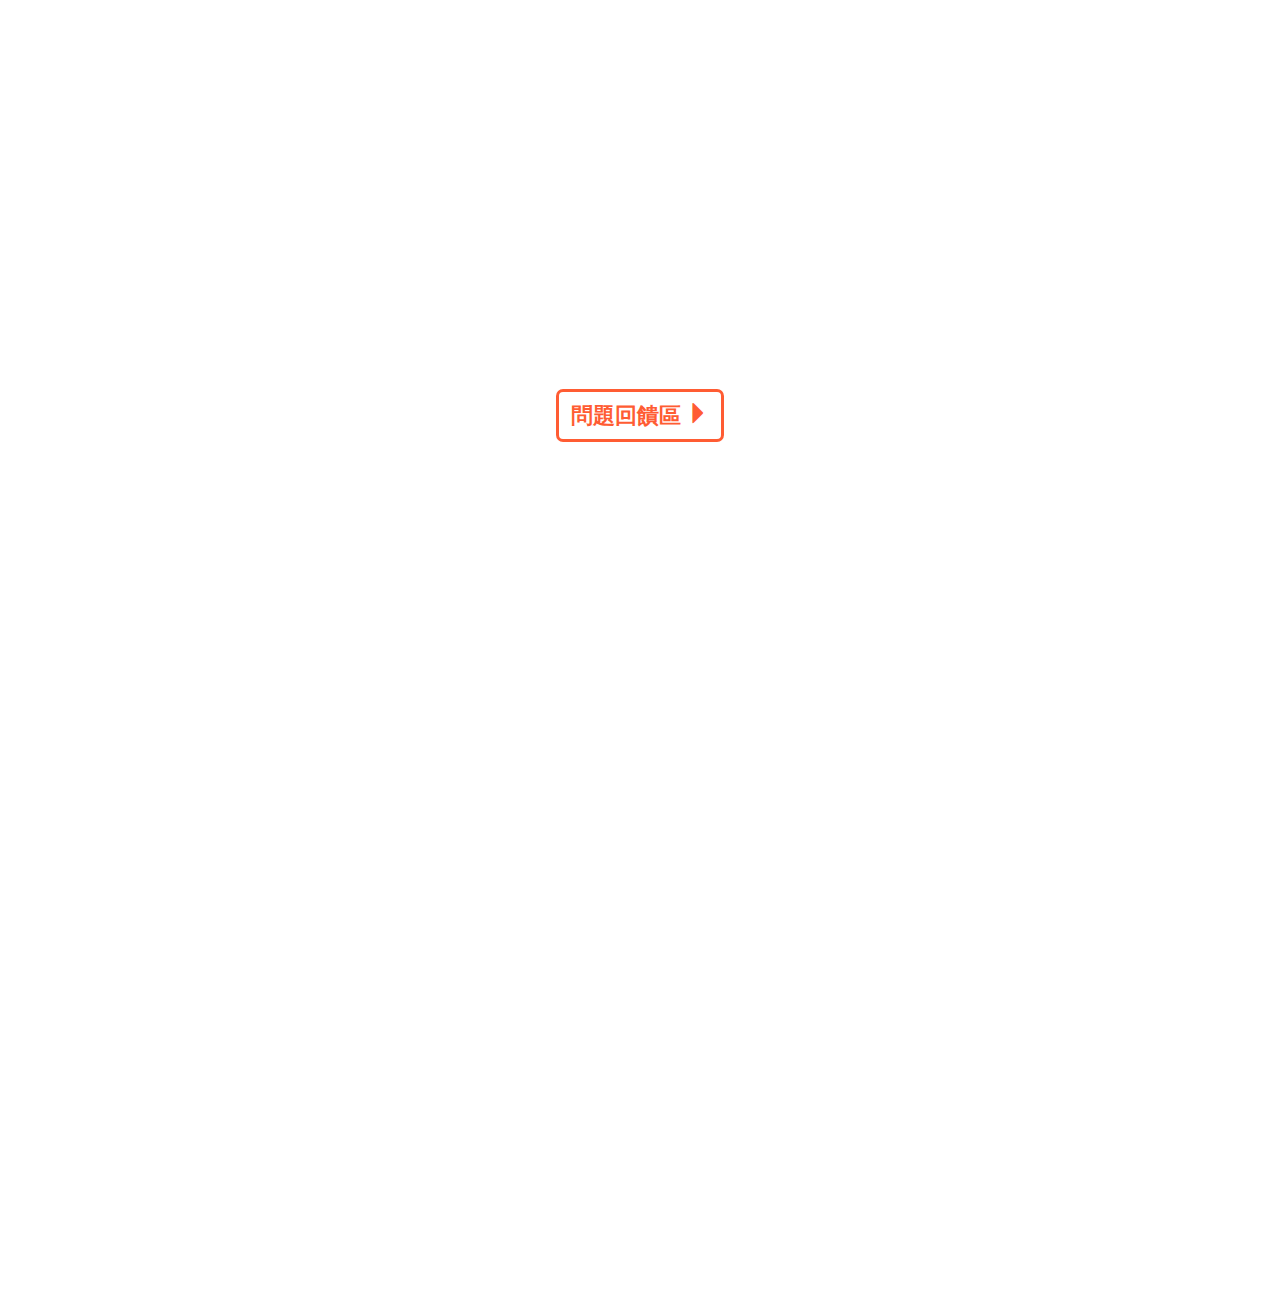
==== commit 94515a69: "Step7: Navbar 修版" ====
--- a/champion/index.html
+++ b/champion/index.html
@@ -11,22 +11,44 @@
               <span class="navbar-toggler-icon"></span>
             </button>
             <div class="collapse navbar-collapse" id="navbarTogglerDemo01">
-              <a class="navbar-brand" href="#">Hidden brand</a>
               <ul class="navbar-nav mr-auto mt-2 mt-lg-0">
                 <li class="nav-item active">
-                  <a class="nav-link" href="#">Home <span class="sr-only">(current)</span></a>
+                    <a href="" class="nav-link" href="#carouselExampleIndicators">
+                        <span class="glyphicon glyphicon-home gly-link"></span>
+                    </a>
                 </li>
                 <li class="nav-item">
-                  <a class="nav-link" href="#">Link</a>
+                  <a class="nav-link" href="#about">爆米故事</a>
                 </li>
                 <li class="nav-item">
-                  <a class="nav-link disabled" href="#">Disabled</a>
+                  <a class="nav-link" href="#order">線上訂購</a>
+                </li>
+                <li class="nav-item">
+                    <a class="nav-link" href="#report">熱銷推薦</a>
+                </li>
+                <li class="nav-item">
+                    <a class="nav-link" href="#news">就。很。天然</a>
+                </li>
+                <li class="nav-item">
+                    <a class="nav-link" href="#board">服務中心</a>
                 </li>
               </ul>
               <div style="width: 300px;"></div>
-              <a href="javascript://" onclick="window.open('index.html', '_blank', 'top=100,left=200,width=500,height=700')">test</a>
+              <a href="javascript://" onclick="window.open('index.html', '_blank', 'top=100,left=200,width=500,height=700')">
+                    <span class="glyphicon glyphicon-phone gly-link"></span>
+              </a>
+              <a href="#">
+                  <span class="glyphicon glyphicon-user gly-link"></span>
+              </a>
+              <a href="#">
+                <span class="glyphicon glyphicon-shopping-cart gly-link"></span>
+              </a>
+              <a href="#">
+                <span class="glyphicon glyphicon-comment gly-link"></span>
+              </a>
               <form class="form-inline my-2 my-lg-0">
-                <input class="form-control mr-sm-2" type="search" placeholder="Search" aria-label="Search" list="list">
+                <input class="form-control mr-sm-2" type="search" placeholder="本站熱搜" aria-label="Search" list="list">
+                <span class="glyphicon glyphicon-search"></span>
                 <datalist id="list">
                     <option value="爆米"></option>
                     <option value="留言"></option>
@@ -107,7 +129,7 @@
               <span class="sr-only">Next</span>
             </a>
           </div>
-        <section class="page1">
+        <section class="page1" id="about">
             <div class="container">
                 <div class="row">
                     <div class="col-12 wow animate__fadeInLeft mt-4">
@@ -132,7 +154,7 @@
                 </div>
             </div>
         </section>
-        <section class="page2">
+        <section class="page2" id="order">
             <div class="container">
                 <div class="row">
                     <div class="col-12 wow animate__fadeInLeft mt-4 mb-4">
@@ -289,7 +311,7 @@
                 </div>
             </div>
         </div>
-        <section class="page3">
+        <section class="page3" id="news">
             <div class="container">
                 <div class="row">
                     <div class="col-12 wow animate__fadeInLeft mt-4 mb-4">
--- a/champion/css/index.css
+++ b/champion/css/index.css
@@ -284,9 +284,23 @@
   background-position: center;
   background-repeat: no-repeat;
   margin: 2rem;
-}
-
-.nav-link:hover{
+  padding: 1vw 6vw;
+  transition: 0.5s;
+}
+
+.nav-link, .gly-link{
+  color: #666;
+  transition: 0.5s;
+  font-weight: bold;
+  padding: 0px 0.5rem;
+}
+
+.nav-link:hover, .gly-link:hover{
   opacity: 1;
   transition: 0.5s;
+}
+
+.gly-link {
+  padding: 0px 17px;
+  opacity: 0.8;
 }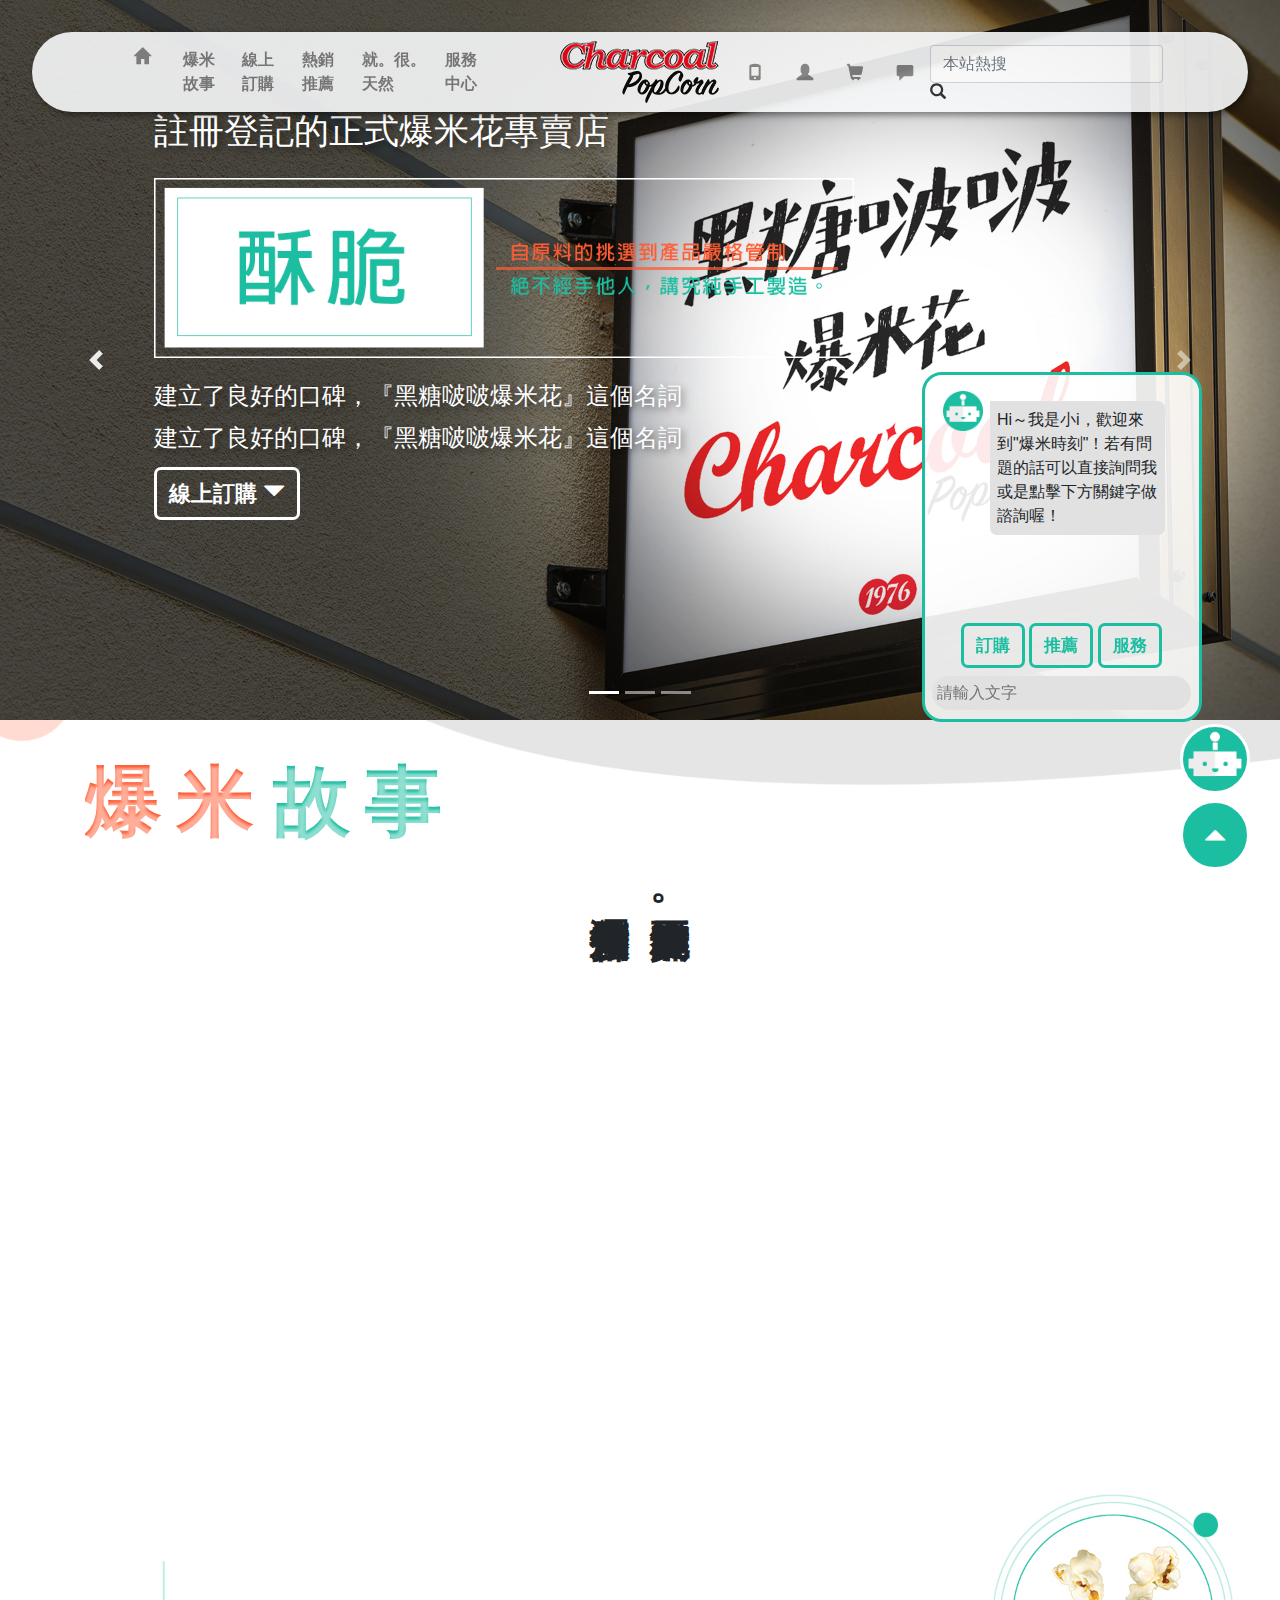
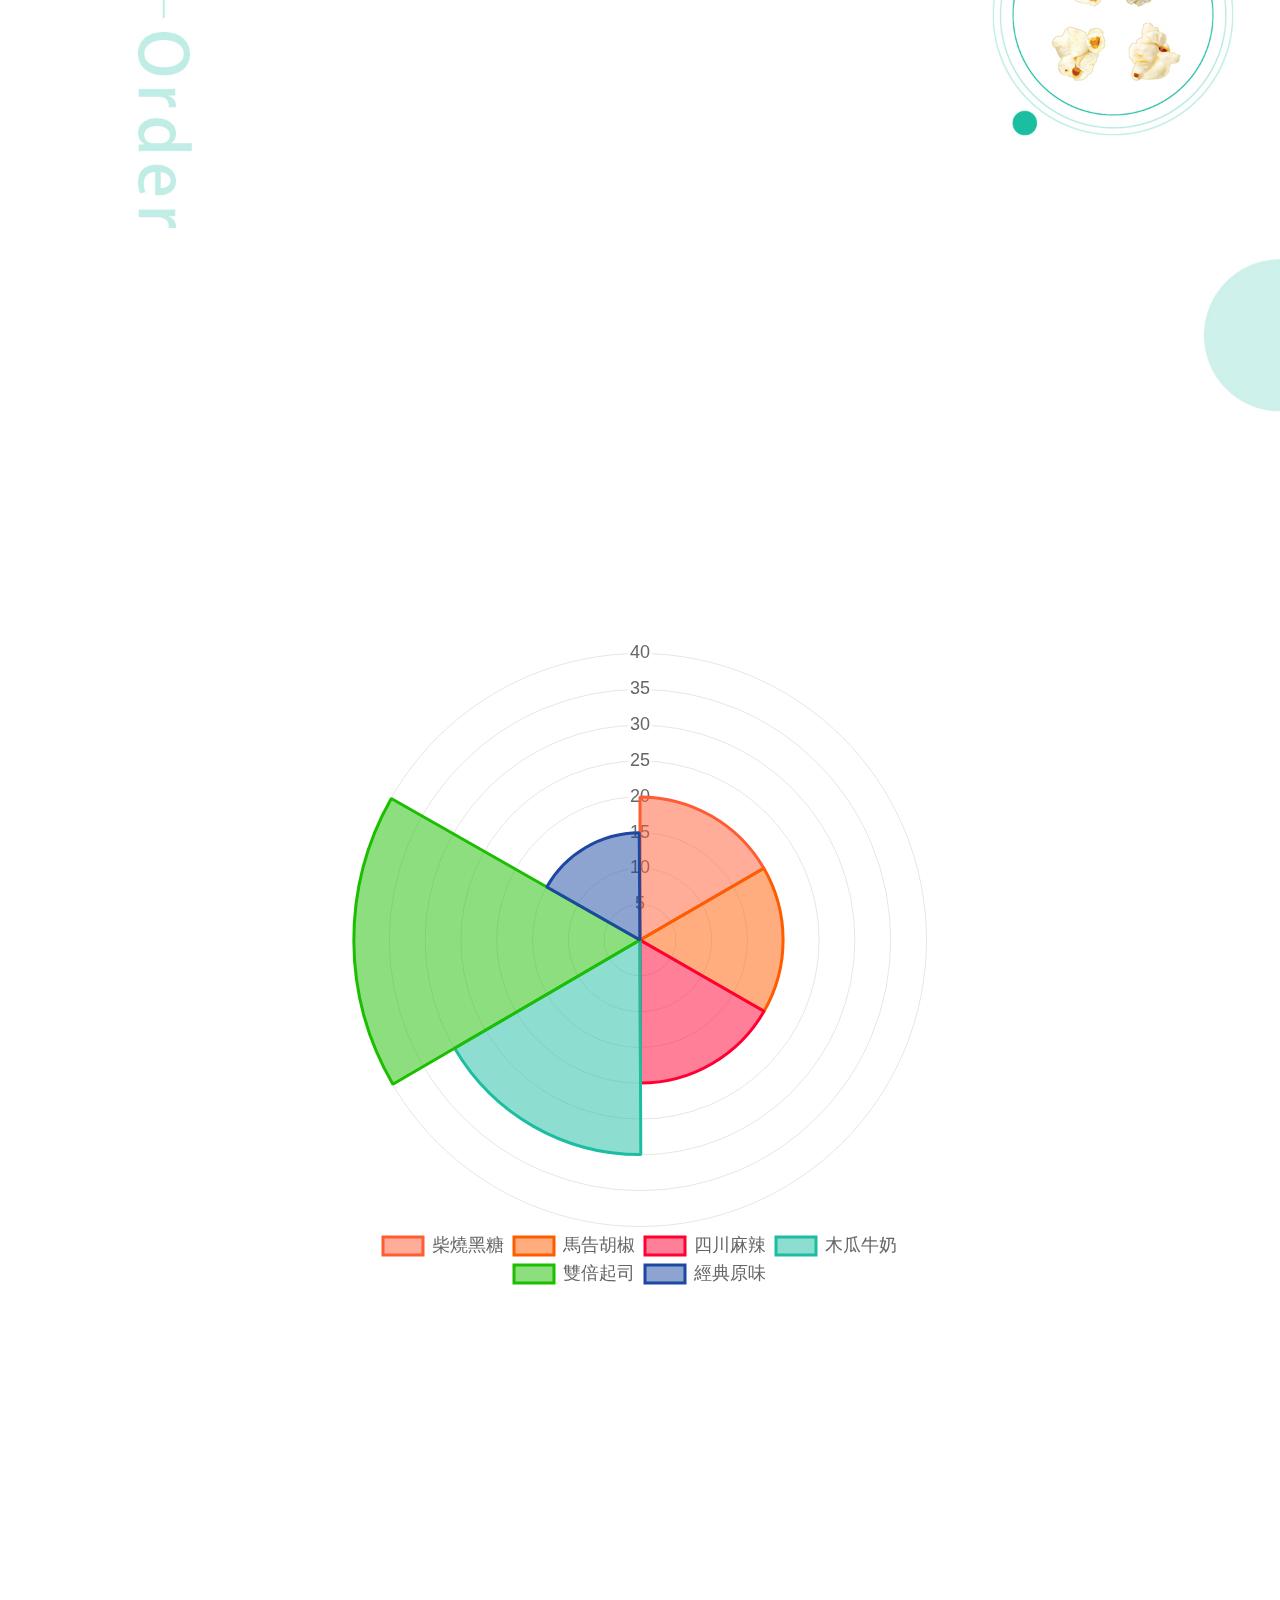
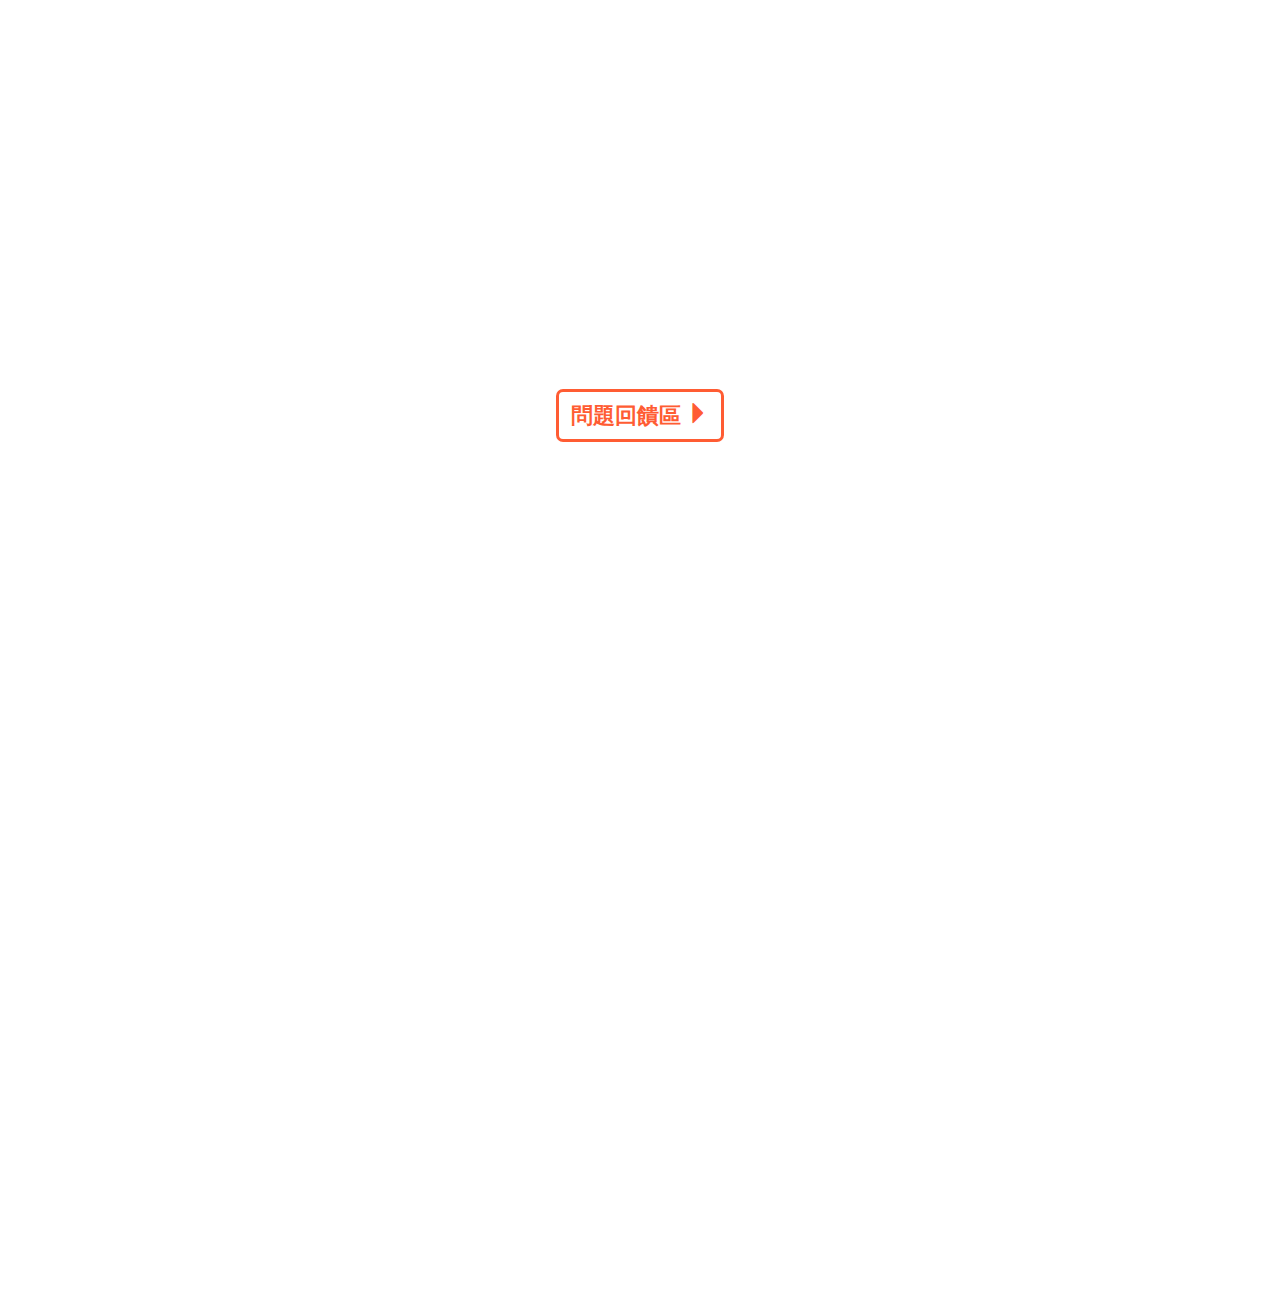
==== commit de978b9d: "StepPlus: robot 模板" ====
--- a/champion/index.html
+++ b/champion/index.html
@@ -416,6 +416,32 @@
             </div>
         </section>
 
+        <div class="r_body">
+            <div id="rsay_to">
+              <div class="row">
+                <img src="images/robot.png" class="r_photo" alt="">
+                <div class="r_hi">
+                  Hi～我是小i，歡迎來到"爆米時刻"！若有問題的話可以直接詢問我或是點擊下方關鍵字做諮詢喔！
+                </div>
+              </div>
+              <div class="r_c">
+                <button class="btn-success btn-send">訂購</button>
+                <button class="btn-success btn-send">推薦</button>
+                <button class="btn-success btn-send">服務</button>
+              </div>
+              <div class="r_box">
+                <input type="text" class="r_text" id="r_say" placeholder="請輸入文字" onkeydown="keyin(event)">
+              </div>
+            </div>
+          </div>
+      
+          <div class="robot_top">
+            <span class="robot_pic" id="robot" title="客服機器人"></span>
+            <a href="#carouselExampleIndicators" class="noline">
+              <span class="glyphicon glyphicon-triangle-top"></span>
+            </a>
+          </div>
+        </body>
 
         <!-- modal 區--->
         <div class="modal" id="n1">
--- a/champion/css/index.css
+++ b/champion/css/index.css
@@ -303,4 +303,130 @@
 .gly-link {
   padding: 0px 17px;
   opacity: 0.8;
+}
+
+
+.r_body{
+  border: solid 3px #1cbea1;
+  border-radius: 20px;
+  width: 280px;
+  height: 350px;
+  background-color: rgba(255,255,255,0.9);
+  z-index: 998;
+  position: fixed;
+  right: 78px;
+  bottom: 178px;
+  padding: 6px;
+}
+
+#rsay_to{
+  height: 69%;
+  overflow-y: scroll;
+  overflow-x: hidden;
+}
+
+.r_photo{
+  width: 40px;
+  height: 40px;
+  margin-left: 27px;
+  margin-top: 10px;
+}
+
+.r_pic{
+  width: 40px;    
+  height: 40px;
+  margin-left: 7px;
+}
+
+.r_p{
+  width: 40px;
+  height: 40px;
+  text-align: center;
+  padding-top: 9px;
+  color: #fff;
+  background-color: #1cbea1;
+  border-radius: 100%;
+  margin-left: 7px;
+  margin-top: 40px;
+}
+
+.talk{
+  background-color: #1cbea1;
+  border-radius: 7px 7px 0px 7px;
+  color: #fff;
+  margin-top: 20px;
+  padding: 7px;
+  
+}
+
+.r_hi{
+  width: 60%;
+  padding: 7px;
+  background-color: #e1e1e1;
+  border-radius: 0px 7px 7px 7px;
+  margin-left: 7px;
+  margin-top: 20px;
+}
+
+.robot_pic{
+  background-image: url(../images/robot.png);
+  background-size: cover;
+}
+
+.robot_top{
+  z-index: 998;
+  width: 80px;
+  height: 160px;
+  display: flex;
+  flex-direction: column;
+  position: fixed;
+  right: 20px;
+  bottom: 21px;
+}
+
+.robot_top span{
+  width: 70px;
+  height: 70px;
+  border:solid 3px #fff;
+  border-radius: 100%;
+  background-color: #1cbea1;
+  text-align: center;
+  padding-top: 21px;
+  font-size: 22px;
+  color: #fff;
+  cursor: pointer;
+  margin-top: 5px;
+}
+
+.rr_div{
+  margin-left: 100px;
+}
+
+.r_div{
+  margin-left: 7px;
+}
+
+.r_c{
+  position: fixed;
+  bottom: 232px;
+  margin-left: 30px;
+}
+
+.r_c .btn-success{
+  font-size: 17px;
+}
+
+.r_box{
+  position: fixed;
+  bottom: 190px;
+  margin-left: 1px;
+}
+
+.r_text{
+  padding: 5px;
+  border-radius: 20px;
+  background-color: #e1e1e1;
+  border:none;
+  width: 259px;
+
 }